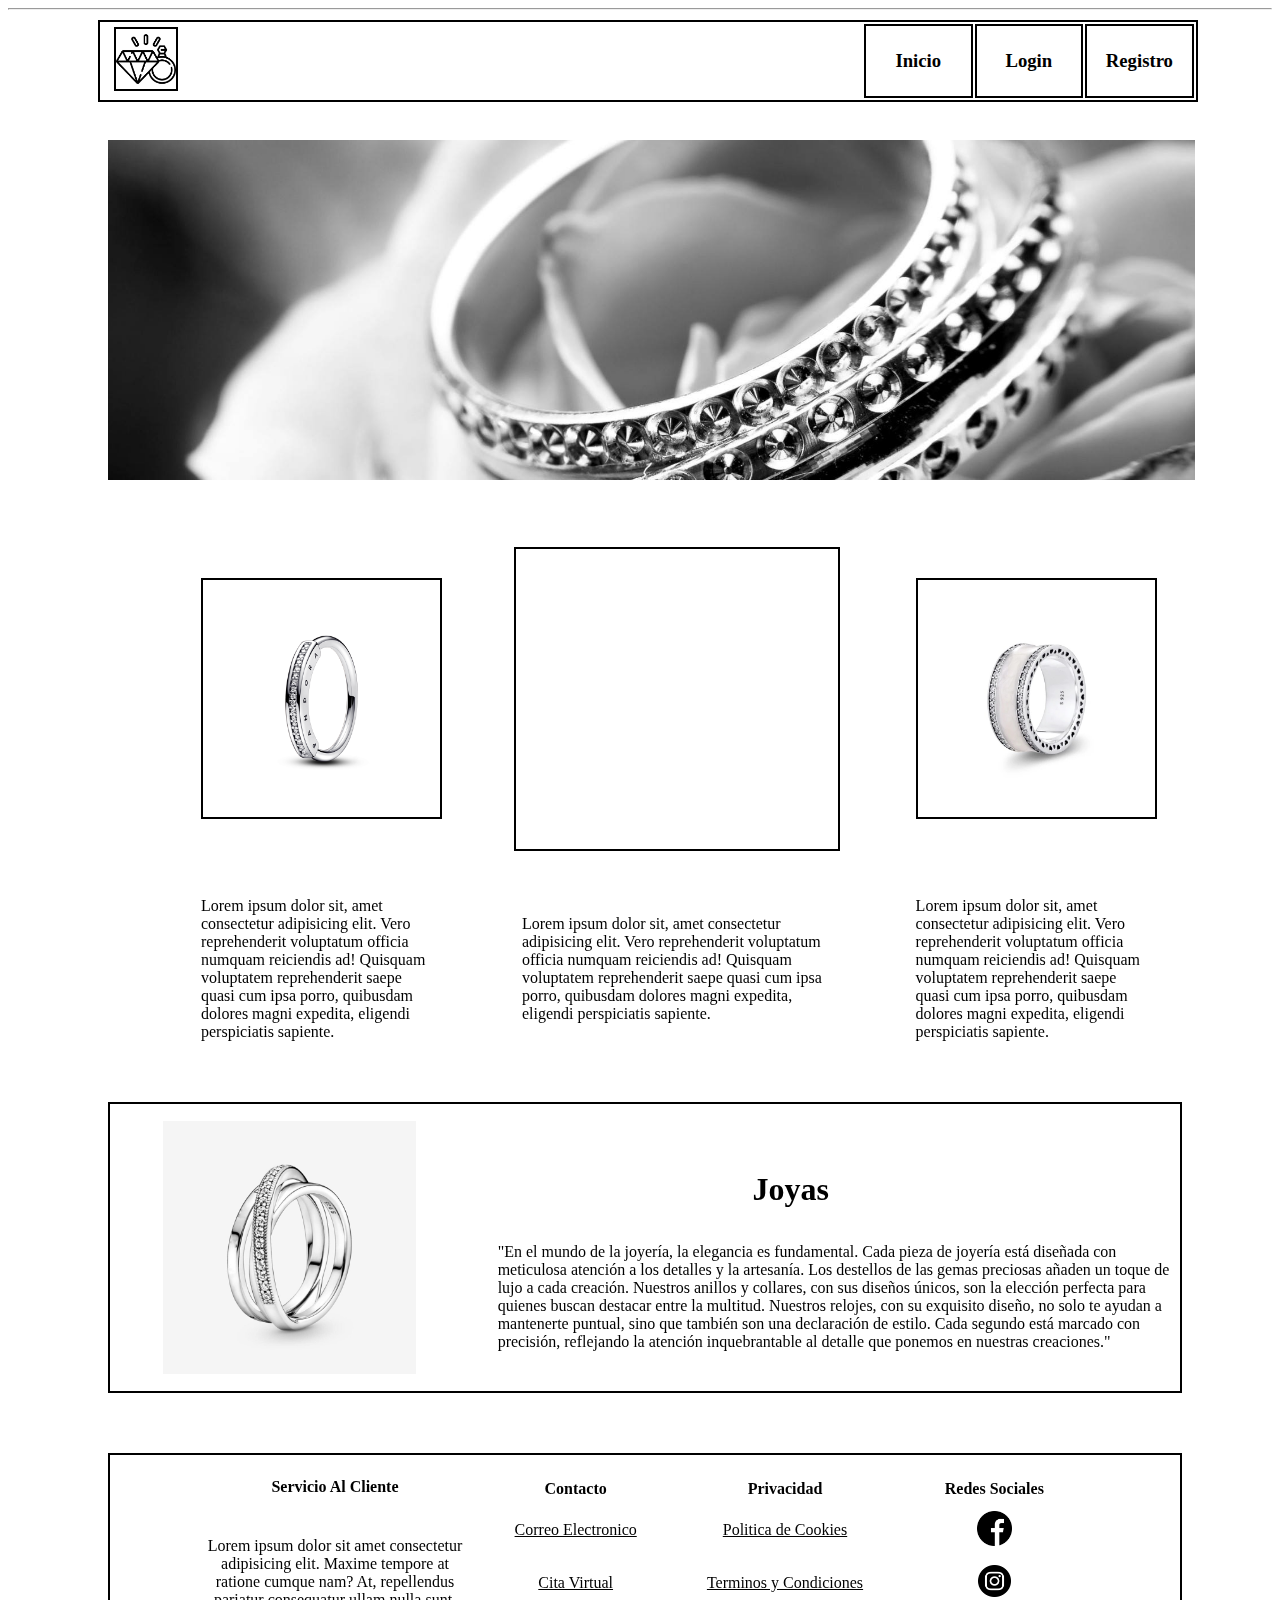
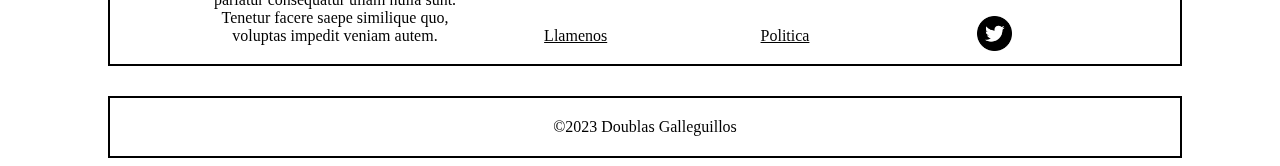
==== index.html @ 45936a79 "Tarea 3" ====
<!DOCTYPE html>
<html lang="en">
<head>
    <meta charset="UTF-8">
    <meta name="viewport" content="width=device-width, initial-scale=1.0">
    <title>Joyeria</title>
</head>
<body>
    <hr>
    <header>
        <table style="border: 2px solid black; margin: 10px 90px; width: 87%;">
            <tr style="border: 2px solid black;">
                <th><img src="img/icono-1.png" alt="Icono" style="width: 60px; margin: 2px 90% 2px 10px; border:  2px solid black;" ></th>
                <th style="border: 2px solid black; width: 10%; margin: 30px 0px;"><a href="index.html" style="text-decoration: none; color: black;"><h3>Inicio</h3></a></th>
                <th style="border: 2px solid black; width: 10%; padding: 0;"><a href="login.html" style="text-decoration: none; color: black;"><h3>Login</h3></a></th>
                <th style="border: 2px solid black; width: 10%; padding: 0;"><a href="registro.html" style="text-decoration: none; color: black;"><h3>Registro</h3></a></th>
            </tr>   
        </table>
        <br>
        <img src="img/banner.jpeg" alt="" style="width: 86%; margin: 10px 100px;">
    </header>
    <main>
        <section style="width: 90%; margin: 50px 90px auto 100px;">
            <table style="margin: 20px 90px;">
                <tr>
                    <th><img src="img/anillo-3.jpg" alt="Anillo-1" style="width: 100%; border: 2px solid black;"></th>
                    <th><iframe style="border: 2px solid black;" width="322" height="300" src="https://www.youtube.com/embed/VTBK41OnIdw?si=SrupgmMgN002SitO" title="YouTube video player" frameborder="0" allow="accelerometer; autoplay; clipboard-write; encrypted-media; gyroscope; picture-in-picture; web-share" allowfullscreen></iframe></th>
                    <th><img src="img/anillo-2.jpg" alt="" style="width: 100%; border: 2px solid black;"></th>
                </tr>
                <tr>
                    <td><p>Lorem ipsum dolor sit, amet consectetur adipisicing elit. Vero reprehenderit voluptatum officia numquam reiciendis ad! Quisquam voluptatem reprehenderit saepe quasi cum ipsa porro, quibusdam dolores magni expedita, eligendi perspiciatis sapiente.</p></td>
                    <td><p style="padding: 40px 80px 40px 80px;">Lorem ipsum dolor sit, amet consectetur adipisicing elit. Vero reprehenderit voluptatum officia numquam reiciendis ad! Quisquam voluptatem reprehenderit saepe quasi cum ipsa porro, quibusdam dolores magni expedita, eligendi perspiciatis sapiente.</p></td>
                    <td><p>Lorem ipsum dolor sit, amet consectetur adipisicing elit. Vero reprehenderit voluptatum officia numquam reiciendis ad! Quisquam voluptatem reprehenderit saepe quasi cum ipsa porro, quibusdam dolores magni expedita, eligendi perspiciatis sapiente.</p></td>
                </tr>
            </table>
        </section>
        <section>
            <table style="border: 2px solid black; margin: 20px 90px 0px 100px;">
                <tr>
                    <th></th>
                    <th></th>
                </tr>
                <tr>
                    <td style="width: 20%;"><img src="img/anillo-1.jpg" alt="Imagen" style="width: 120%; margin: 10px 20px 10px 50px;"></td>
                    <td style="width: 80%;">
                        <h1 style="margin: 40px 50% 35px 50%;">Joyas</h1>
                        <p style="margin-left: 20%;">"En el mundo de la joyería, la elegancia es fundamental. Cada pieza de joyería está diseñada con meticulosa atención a los detalles y la artesanía. Los destellos de las gemas preciosas añaden un toque de lujo a cada creación. Nuestros anillos y collares, con sus diseños únicos, son la elección perfecta para quienes buscan destacar entre la multitud.

                            Nuestros relojes, con su exquisito diseño, no solo te ayudan a mantenerte puntual, sino que también son una declaración de estilo. Cada segundo está marcado con precisión, reflejando la atención inquebrantable al detalle que ponemos en nuestras creaciones."</p>
                    </td>
                </tr>
            </table>
        </section>
    </main>
    <footer>
        <section style="display: flex; border: 2px solid black; margin: 60px 90px 0px 100px;">
            <table style="margin: 20px 0px 0px 90px; width: 30%;">
                <tr>
                    <th><h4 style="margin-top: 0px;">Servicio Al Cliente</h4></th>
                </tr>
                <tr>
                    <td style="text-align: center;">    
                        <p>Lorem ipsum dolor sit amet consectetur adipisicing elit. Maxime tempore at ratione cumque nam? At, repellendus pariatur consequatur ullam nulla sunt. Tenetur facere saepe similique quo, voluptas impedit veniam autem.</p>
                    </td>
                </tr>
            </table>
            <table style="margin: 20px 80px 0px 0px; width: 70%;">
                <tr>
                    <th style="width: 20%;">Contacto</th>
                    <th style="width: 20%;">Privacidad</th>
                    <th style="width: 20%;">Redes Sociales</th>
                </tr>
                <tr>
                    <td style="text-align: center;"><a href="#" style="color: black;">Correo Electronico</a></td>
                    <td style="text-align: center;"><a href="#" style="color: black;">Politica de Cookies</a></td>
                    <td style="text-align: center;"><a href="#" style="color: black;"><img src="img/facebook.png" alt="Twitter" style="width: 17%;"></a></td>
                </tr>
                <tr>
                    <td style="text-align: center;"><a href="#" style="color: black;">Cita Virtual</a></td>
                    <td style="text-align: center;"><a href="#" style="color: black;">Terminos y Condiciones</a></td>
                    <td style="text-align: center;"><a href="#" style="color: black;"><img src="img/instagram.png" alt="Twitter" style="width: 16%;"></a></td>
                </tr>
                <tr>
                    <td style="text-align: center;"><a href="#" style="color: black;">Llamenos</a></td>
                    <td style="text-align: center;"><a href="#" style="color: black;">Politica </a></td>
                    <td style="text-align: center;"><a href="#" style="color: black;"><img src="img/gorjeo.png" alt="Twitter" style="width: 17%;"></a></td>
                </tr>
            </table>
        </section>
        <section style="margin-top: 30px;">
            <p style="border: 2px solid  black; padding: 20px;
                    margin: 20px 90px 0px 100px;
                    text-align: center;">&copy;2023 Doublas Galleguillos</p>
        </section>
    </footer>
</body>
</html>
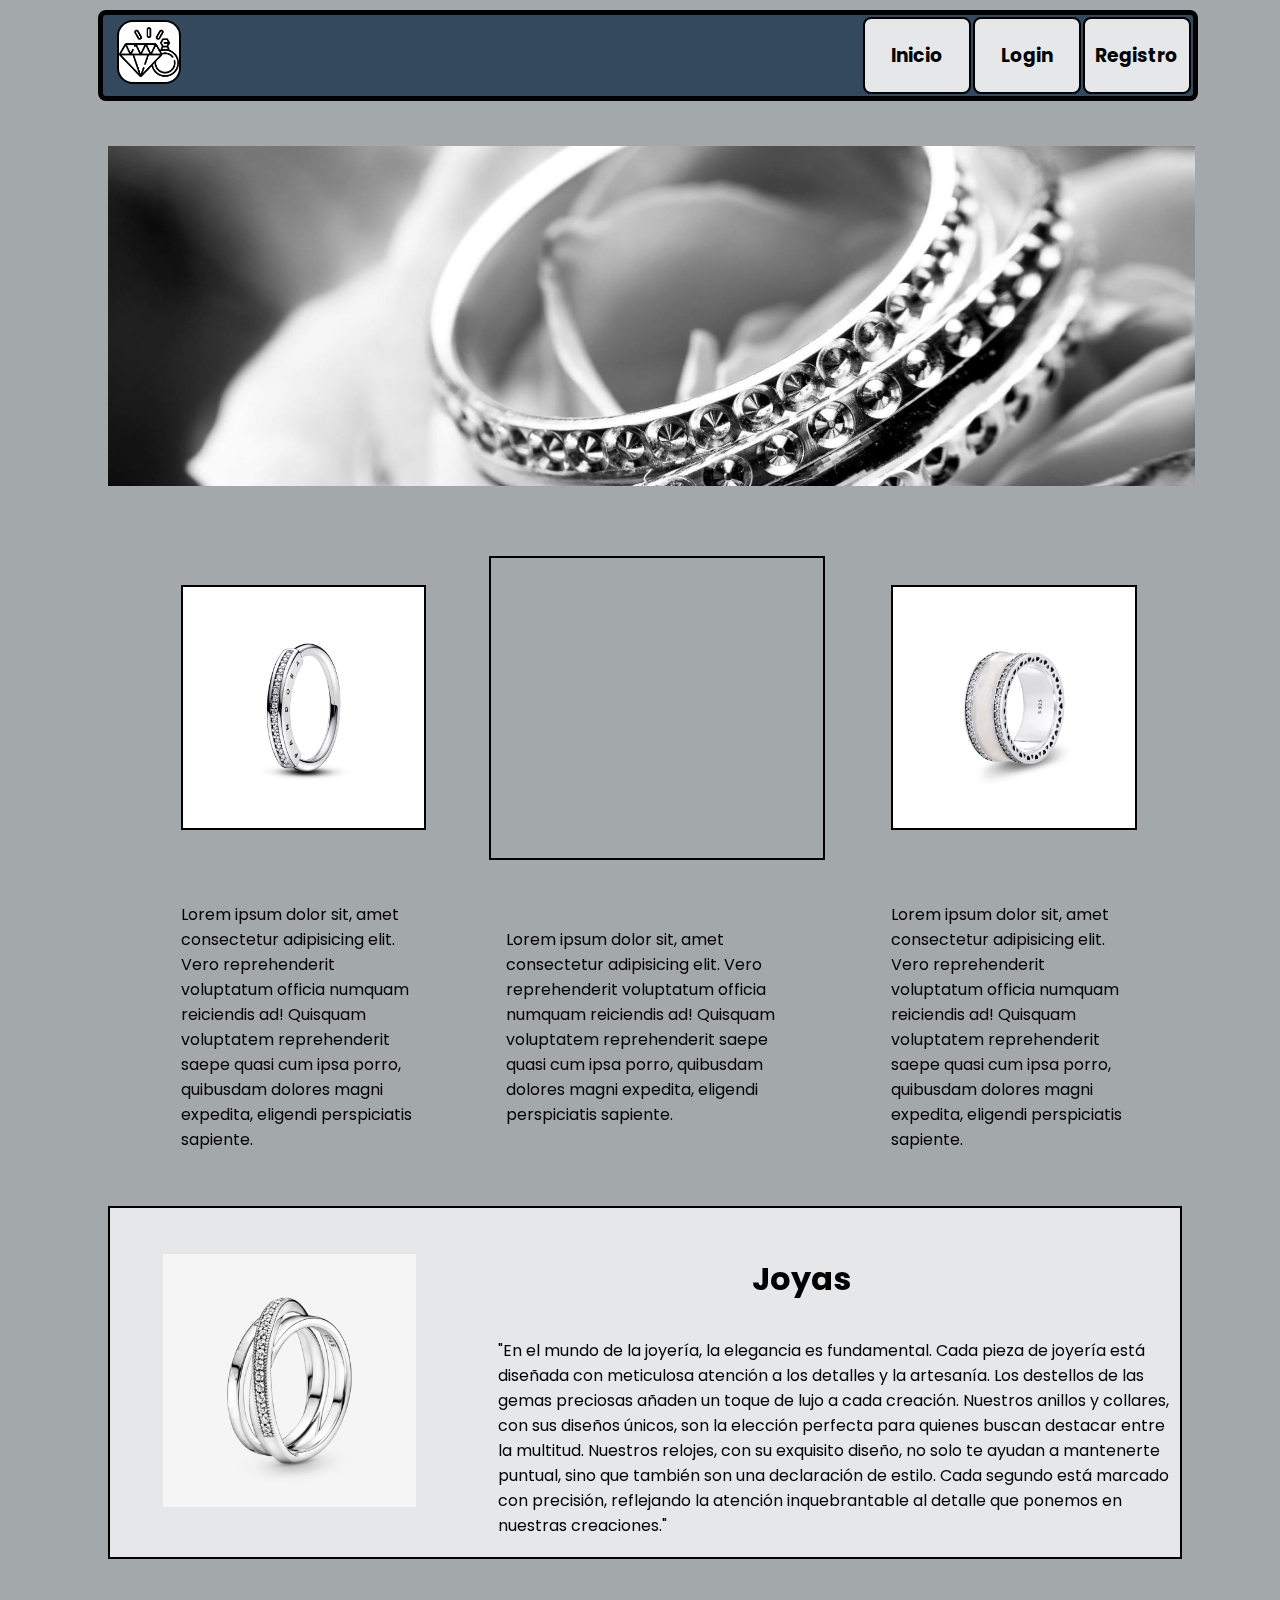
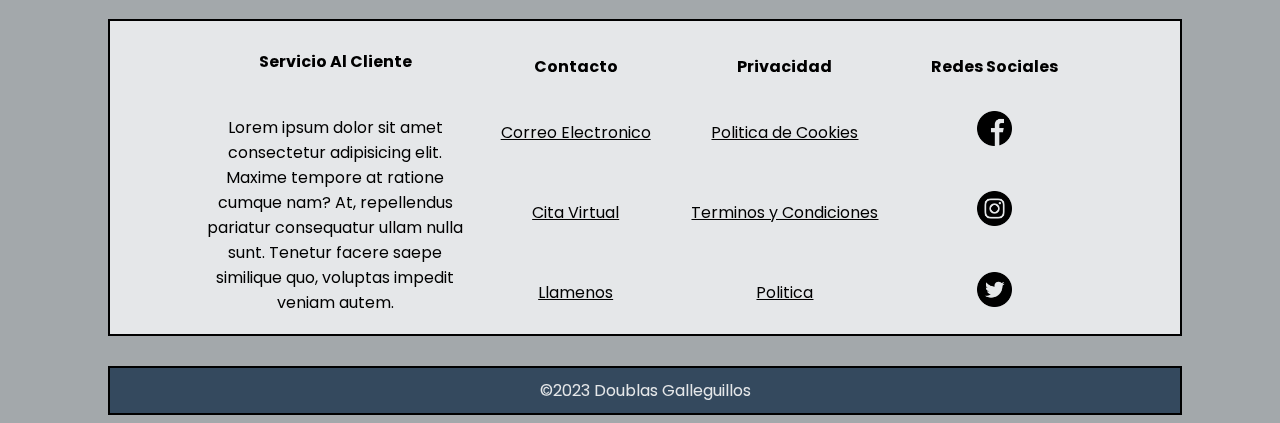
==== commit de88fb24: "Index feo, Nosotros con css" ====
--- a/index.html
+++ b/index.html
@@ -4,93 +4,92 @@
     <meta charset="UTF-8">
     <meta name="viewport" content="width=device-width, initial-scale=1.0">
     <title>Joyeria</title>
+    <link rel="stylesheet" href="index.css">
 </head>
 <body>
-    <hr>
     <header>
-        <table style="border: 2px solid black; margin: 10px 90px; width: 87%;">
-            <tr style="border: 2px solid black;">
-                <th><img src="img/icono-1.png" alt="Icono" style="width: 60px; margin: 2px 90% 2px 10px; border:  2px solid black;" ></th>
-                <th style="border: 2px solid black; width: 10%; margin: 30px 0px;"><a href="index.html" style="text-decoration: none; color: black;"><h3>Inicio</h3></a></th>
-                <th style="border: 2px solid black; width: 10%; padding: 0;"><a href="login.html" style="text-decoration: none; color: black;"><h3>Login</h3></a></th>
-                <th style="border: 2px solid black; width: 10%; padding: 0;"><a href="registro.html" style="text-decoration: none; color: black;"><h3>Registro</h3></a></th>
+        <table class="tabla-nav">
+            <tr>
+                <th><img id="icono-navbar" src="img/icono-1.png" alt="Icono"></th>
+                <th class="opcion-navbar"><a href="index.html"><h3>Inicio</h3></a></th>
+                <th class="opcion-navbar"><a href="login.html"><h3>Login</h3></a></th>
+                <th class="opcion-navbar"><a href="registro.html"><h3>Registro</h3></a></th>
             </tr>   
         </table>
         <br>
-        <img src="img/banner.jpeg" alt="" style="width: 86%; margin: 10px 100px;">
+        <img id="banner" src="img/banner.jpeg" alt="banner">
     </header>
+
     <main>
-        <section style="width: 90%; margin: 50px 90px auto 100px;">
-            <table style="margin: 20px 90px;">
+        <section class="tarjetas">
+            <table>
                 <tr>
-                    <th><img src="img/anillo-3.jpg" alt="Anillo-1" style="width: 100%; border: 2px solid black;"></th>
-                    <th><iframe style="border: 2px solid black;" width="322" height="300" src="https://www.youtube.com/embed/VTBK41OnIdw?si=SrupgmMgN002SitO" title="YouTube video player" frameborder="0" allow="accelerometer; autoplay; clipboard-write; encrypted-media; gyroscope; picture-in-picture; web-share" allowfullscreen></iframe></th>
-                    <th><img src="img/anillo-2.jpg" alt="" style="width: 100%; border: 2px solid black;"></th>
+                    <th><img class="tarjetas-img" src="img/anillo-3.jpg" alt="anillo-1"></th>
+                    <th><iframe id="youtube" src="https://www.youtube.com/embed/VTBK41OnIdw?si=SrupgmMgN002SitO" title="YouTube video player" frameborder="0" allow="accelerometer; autoplay; clipboard-write; encrypted-media; gyroscope; picture-in-picture; web-share" allowfullscreen></iframe></th>
+                    <th><img class="tarjetas-img" src="img/anillo-2.jpg" alt="anillo-2"></th>
                 </tr>
                 <tr>
                     <td><p>Lorem ipsum dolor sit, amet consectetur adipisicing elit. Vero reprehenderit voluptatum officia numquam reiciendis ad! Quisquam voluptatem reprehenderit saepe quasi cum ipsa porro, quibusdam dolores magni expedita, eligendi perspiciatis sapiente.</p></td>
-                    <td><p style="padding: 40px 80px 40px 80px;">Lorem ipsum dolor sit, amet consectetur adipisicing elit. Vero reprehenderit voluptatum officia numquam reiciendis ad! Quisquam voluptatem reprehenderit saepe quasi cum ipsa porro, quibusdam dolores magni expedita, eligendi perspiciatis sapiente.</p></td>
+                    <td><p class="tarjetas-text">Lorem ipsum dolor sit, amet consectetur adipisicing elit. Vero reprehenderit voluptatum officia numquam reiciendis ad! Quisquam voluptatem reprehenderit saepe quasi cum ipsa porro, quibusdam dolores magni expedita, eligendi perspiciatis sapiente.</p></td>
                     <td><p>Lorem ipsum dolor sit, amet consectetur adipisicing elit. Vero reprehenderit voluptatum officia numquam reiciendis ad! Quisquam voluptatem reprehenderit saepe quasi cum ipsa porro, quibusdam dolores magni expedita, eligendi perspiciatis sapiente.</p></td>
                 </tr>
             </table>
         </section>
-        <section>
-            <table style="border: 2px solid black; margin: 20px 90px 0px 100px;">
+        <section class="contenido">
+            <table>
                 <tr>
                     <th></th>
                     <th></th>
                 </tr>
                 <tr>
-                    <td style="width: 20%;"><img src="img/anillo-1.jpg" alt="Imagen" style="width: 120%; margin: 10px 20px 10px 50px;"></td>
-                    <td style="width: 80%;">
-                        <h1 style="margin: 40px 50% 35px 50%;">Joyas</h1>
-                        <p style="margin-left: 20%;">"En el mundo de la joyería, la elegancia es fundamental. Cada pieza de joyería está diseñada con meticulosa atención a los detalles y la artesanía. Los destellos de las gemas preciosas añaden un toque de lujo a cada creación. Nuestros anillos y collares, con sus diseños únicos, son la elección perfecta para quienes buscan destacar entre la multitud.
-
+                    <td class="contenido-img"><img src="img/anillo-1.jpg" alt="Imagen"></td>
+                    <td class="contenido-text">
+                        <h1>Joyas</h1>
+                        <p>"En el mundo de la joyería, la elegancia es fundamental. Cada pieza de joyería está diseñada con meticulosa atención a los detalles y la artesanía. Los destellos de las gemas preciosas añaden un toque de lujo a cada creación. Nuestros anillos y collares, con sus diseños únicos, son la elección perfecta para quienes buscan destacar entre la multitud.
                             Nuestros relojes, con su exquisito diseño, no solo te ayudan a mantenerte puntual, sino que también son una declaración de estilo. Cada segundo está marcado con precisión, reflejando la atención inquebrantable al detalle que ponemos en nuestras creaciones."</p>
                     </td>
                 </tr>
             </table>
         </section>
     </main>
+    
     <footer>
-        <section style="display: flex; border: 2px solid black; margin: 60px 90px 0px 100px;">
-            <table style="margin: 20px 0px 0px 90px; width: 30%;">
+        <section class="footer-contenido">
+            <table class="tabla-servicio-cliente">
                 <tr>
-                    <th><h4 style="margin-top: 0px;">Servicio Al Cliente</h4></th>
+                    <th><h4>Servicio Al Cliente</h4></th>
                 </tr>
                 <tr>
-                    <td style="text-align: center;">    
+                    <td>    
                         <p>Lorem ipsum dolor sit amet consectetur adipisicing elit. Maxime tempore at ratione cumque nam? At, repellendus pariatur consequatur ullam nulla sunt. Tenetur facere saepe similique quo, voluptas impedit veniam autem.</p>
                     </td>
                 </tr>
             </table>
-            <table style="margin: 20px 80px 0px 0px; width: 70%;">
+            <table class="tabla-contacto">
                 <tr>
-                    <th style="width: 20%;">Contacto</th>
-                    <th style="width: 20%;">Privacidad</th>
-                    <th style="width: 20%;">Redes Sociales</th>
+                    <th>Contacto</th>
+                    <th>Privacidad</th>
+                    <th>Redes Sociales</th>
                 </tr>
                 <tr>
-                    <td style="text-align: center;"><a href="#" style="color: black;">Correo Electronico</a></td>
-                    <td style="text-align: center;"><a href="#" style="color: black;">Politica de Cookies</a></td>
-                    <td style="text-align: center;"><a href="#" style="color: black;"><img src="img/facebook.png" alt="Twitter" style="width: 17%;"></a></td>
+                    <td><a href="#">Correo Electronico</a></td>
+                    <td><a href="#">Politica de Cookies</a></td>
+                    <td><a href="#"><img src="img/facebook.png" alt="Twitter"></a></td>
                 </tr>
                 <tr>
-                    <td style="text-align: center;"><a href="#" style="color: black;">Cita Virtual</a></td>
-                    <td style="text-align: center;"><a href="#" style="color: black;">Terminos y Condiciones</a></td>
-                    <td style="text-align: center;"><a href="#" style="color: black;"><img src="img/instagram.png" alt="Twitter" style="width: 16%;"></a></td>
+                    <td><a href="#">Cita Virtual</a></td>
+                    <td><a href="#">Terminos y Condiciones</a></td>
+                    <td><a href="#"><img src="img/instagram.png" alt="Twitter"></a></td>
                 </tr>
                 <tr>
-                    <td style="text-align: center;"><a href="#" style="color: black;">Llamenos</a></td>
-                    <td style="text-align: center;"><a href="#" style="color: black;">Politica </a></td>
-                    <td style="text-align: center;"><a href="#" style="color: black;"><img src="img/gorjeo.png" alt="Twitter" style="width: 17%;"></a></td>
+                    <td><a href="#">Llamenos</a></td>
+                    <td><a href="#">Politica </a></td>
+                    <td><a href="#"><img src="img/gorjeo.png" alt="Twitter"></a></td>
                 </tr>
             </table>
         </section>
-        <section style="margin-top: 30px;">
-            <p style="border: 2px solid  black; padding: 20px;
-                    margin: 20px 90px 0px 100px;
-                    text-align: center;">&copy;2023 Doublas Galleguillos</p>
+        <section class="footer-copyright">
+            <p>&copy;2023 Doublas Galleguillos</p>
         </section>
     </footer>
 </body>
--- a/index.css
+++ b/index.css
@@ -0,0 +1,171 @@
+@import url('https://fonts.googleapis.com/css2?family=Poppins:wght@300;400;500;600;700&display=swap');
+
+:root{
+    --primary-color: #34495E;
+    --background-color: #a3a8ab; 
+    --light-color: #E5E7E9;
+    
+    
+}
+
+body{
+    font-family: 'Poppins',sans-serif;
+    background-color: var(--background-color);
+}
+
+
+
+
+
+/*HEADER -  NAVBAR*/
+
+.tabla-nav{
+    border: 5px solid black; 
+    margin: 10px 90px; 
+    width: 87%;
+    border-radius: .5rem;
+    background-color: var(--primary-color);
+}
+
+#icono-navbar{
+    width: 60px; 
+    margin: 2px 90% 2px 10px; 
+    border:  2px solid black;
+    border-radius: 1rem;
+}
+
+.opcion-navbar{
+    width: 10%;
+    border: 2px solid black;
+    border-radius: .5rem;
+    margin: 0;
+    background-color: var(--light-color);
+}
+
+.opcion-navbar a{   
+    text-decoration: none;
+    color: black;
+}
+
+/*BANNER*/
+
+#banner{
+    width: 86%; 
+    margin: 10px 100px;
+}
+
+/*****MAIN*****/
+/*****MAIN*****/
+
+/*TARJETAS*/
+
+.tarjetas{
+    width: 90%; 
+    margin: 50px 90px auto 80px;
+}
+
+.tarjetas table{
+    margin: 20px 90px;
+}
+
+.tarjetas-img{
+    width: 100%; 
+    border: 2px solid black;
+    background-color: white;
+
+}
+
+#youtube{
+    border: 2px solid black;
+    width: 332px;
+    height: 300px;
+}
+
+.tarjetas-text{
+    padding: 40px 80px 40px 80px;
+}
+
+
+.contenido table{
+    border: 2px solid black; 
+    margin: 20px 90px 0px 100px;
+    background-color: var(--light-color);
+}
+
+.contenido-img{
+    width: 20%;
+}
+
+.contenido-img img{
+    width: 120%; 
+    margin: 10px 20px 10px 50px;
+}
+
+.contenido-text{
+    width: 80%;
+}
+.contenido-text h1{
+    margin: 40px 50% 35px 50%;
+}
+
+.contenido-text p{
+    margin-left: 20%;
+}
+
+/******FOOTER*****/
+
+.footer-contenido{
+    display: flex; 
+    border: 2px solid black; 
+    margin: 60px 90px 0px 100px;
+    background-color: var(--light-color);
+    
+}
+
+.tabla-servicio-cliente{
+    margin: 20px 0px 0px 90px; 
+    width: 30%;
+}
+
+.tabla-servicio-cliente h4{
+    margin-top: 5px;
+}
+
+.tabla-servicio-cliente td{
+    text-align: center;
+}
+
+.tabla-contacto{
+    margin: 20px 80px 0px 0px; 
+    width: 70%;
+}
+
+.tabla-contacto th{
+    width: 20%;
+}
+
+.tabla-contacto td{
+    text-align: center;
+}
+
+.tabla-contacto a{
+    color: black;
+}
+
+.tabla-contacto img{
+    width: 17%;
+}
+ /*COPYRIGHT*/
+ 
+ .footer-copyright{
+    margin-top: 30px;
+ }
+
+ .footer-copyright p{
+    border: 2px solid  black; 
+    color: var(--light-color);
+    padding: 10px;
+    margin: 20px 90px 0px 100px;
+    text-align: center;
+    background-color: var(--primary-color);
+ }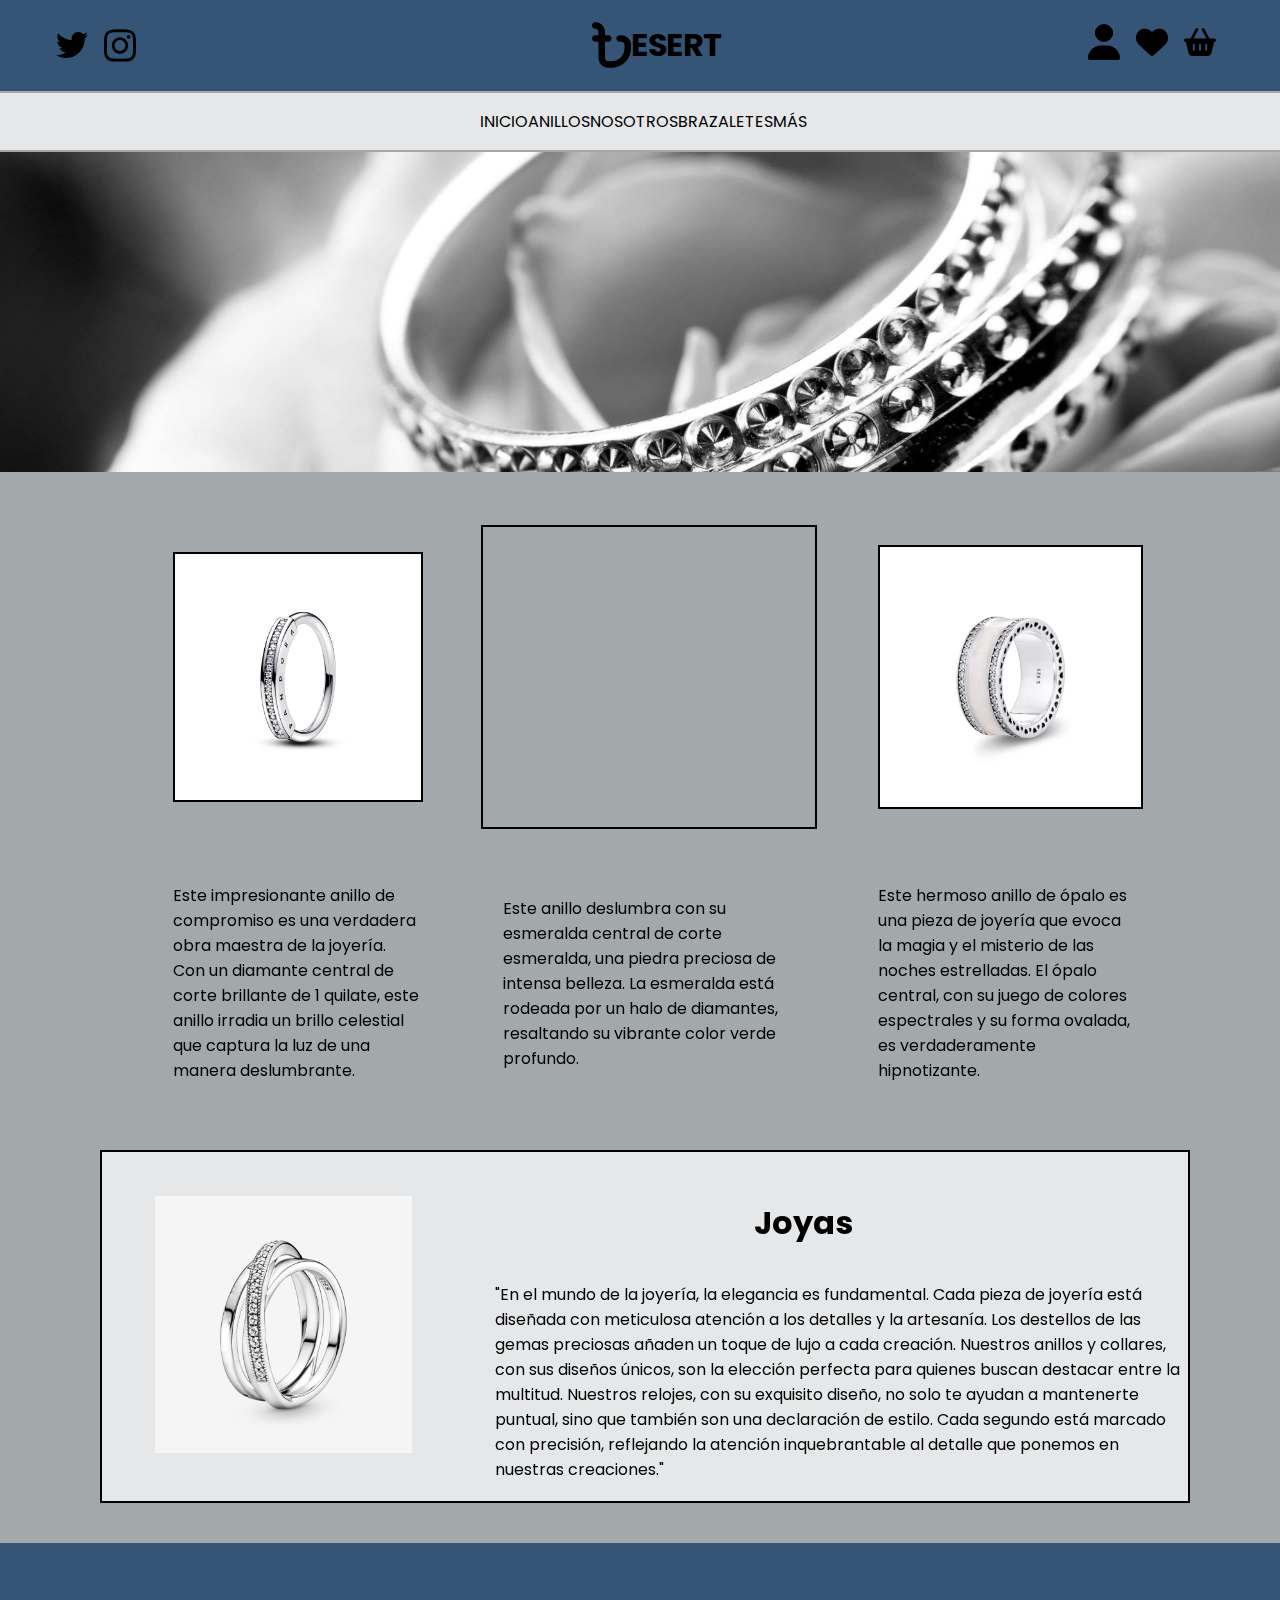
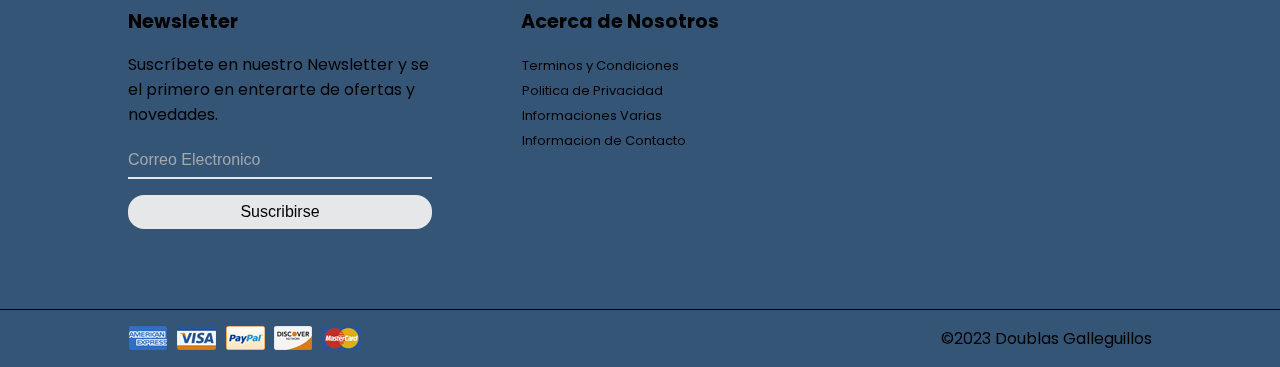
==== commit d5ef3dd7: "Tarea 1 CSS" ====
--- a/index.html
+++ b/index.html
@@ -8,16 +8,37 @@
 </head>
 <body>
     <header>
-        <table class="tabla-nav">
-            <tr>
-                <th><img id="icono-navbar" src="img/icono-1.png" alt="Icono"></th>
-                <th class="opcion-navbar"><a href="index.html"><h3>Inicio</h3></a></th>
-                <th class="opcion-navbar"><a href="login.html"><h3>Login</h3></a></th>
-                <th class="opcion-navbar"><a href="registro.html"><h3>Registro</h3></a></th>
-            </tr>   
-        </table>
-        <br>
-        <img id="banner" src="img/banner.jpeg" alt="banner">
+        <div class="container-header">
+            <div class="soporte-cliente">
+                <img src="img/twitter.svg" alt="">
+                <img src="img/instagram.svg" alt="">
+            </div>
+            <div class="container-logo">
+                <img src="img/bangladeshi-taka-sign-solid.svg" alt="">
+                <h1><a href="#">esert</a></h1>
+            </div>
+            <div class="container-user">
+                <a href="login.html"><img src="img/user-solid.svg" alt=""></a>
+                <a href=""><img src="img/heart-solid.svg" alt=""></a>
+                <a href=""><img src="img/basket-shopping-solid.svg" alt=""></a>
+            </div>
+        </div>
+        
+        <div class="container-navbar">
+            <nav>
+                <ul class="menu-navbar">
+                    <li><a href="index.html">Inicio</a></li>
+                    <li><a href="">Anillos</a></li>
+                    <li><a href="nosotros.html">Nosotros</a></li>
+                    <li><a href="">Brazaletes</a></li>
+                    <li><a href="">Más</a></li>
+                </ul>
+            </nav>
+        </div>
+
+        <div class="container-banner">
+            
+        </div>
     </header>
 
     <main>
@@ -29,9 +50,9 @@
                     <th><img class="tarjetas-img" src="img/anillo-2.jpg" alt="anillo-2"></th>
                 </tr>
                 <tr>
-                    <td><p>Lorem ipsum dolor sit, amet consectetur adipisicing elit. Vero reprehenderit voluptatum officia numquam reiciendis ad! Quisquam voluptatem reprehenderit saepe quasi cum ipsa porro, quibusdam dolores magni expedita, eligendi perspiciatis sapiente.</p></td>
-                    <td><p class="tarjetas-text">Lorem ipsum dolor sit, amet consectetur adipisicing elit. Vero reprehenderit voluptatum officia numquam reiciendis ad! Quisquam voluptatem reprehenderit saepe quasi cum ipsa porro, quibusdam dolores magni expedita, eligendi perspiciatis sapiente.</p></td>
-                    <td><p>Lorem ipsum dolor sit, amet consectetur adipisicing elit. Vero reprehenderit voluptatum officia numquam reiciendis ad! Quisquam voluptatem reprehenderit saepe quasi cum ipsa porro, quibusdam dolores magni expedita, eligendi perspiciatis sapiente.</p></td>
+                    <td><p>Este impresionante anillo de compromiso es una verdadera obra maestra de la joyería. Con un diamante central de corte brillante de 1 quilate, este anillo irradia un brillo celestial que captura la luz de una manera deslumbrante. </p></td>
+                    <td><p class="tarjetas-text">Este anillo deslumbra con su esmeralda central de corte esmeralda, una piedra preciosa de intensa belleza. La esmeralda está rodeada por un halo de diamantes, resaltando su vibrante color verde profundo.</p></td>
+                    <td><p>Este hermoso anillo de ópalo es una pieza de joyería que evoca la magia y el misterio de las noches estrelladas. El ópalo central, con su juego de colores espectrales y su forma ovalada, es verdaderamente hipnotizante.</p></td>
                 </tr>
             </table>
         </section>
@@ -54,43 +75,31 @@
     </main>
     
     <footer>
-        <section class="footer-contenido">
-            <table class="tabla-servicio-cliente">
-                <tr>
-                    <th><h4>Servicio Al Cliente</h4></th>
-                </tr>
-                <tr>
-                    <td>    
-                        <p>Lorem ipsum dolor sit amet consectetur adipisicing elit. Maxime tempore at ratione cumque nam? At, repellendus pariatur consequatur ullam nulla sunt. Tenetur facere saepe similique quo, voluptas impedit veniam autem.</p>
-                    </td>
-                </tr>
-            </table>
-            <table class="tabla-contacto">
-                <tr>
-                    <th>Contacto</th>
-                    <th>Privacidad</th>
-                    <th>Redes Sociales</th>
-                </tr>
-                <tr>
-                    <td><a href="#">Correo Electronico</a></td>
-                    <td><a href="#">Politica de Cookies</a></td>
-                    <td><a href="#"><img src="img/facebook.png" alt="Twitter"></a></td>
-                </tr>
-                <tr>
-                    <td><a href="#">Cita Virtual</a></td>
-                    <td><a href="#">Terminos y Condiciones</a></td>
-                    <td><a href="#"><img src="img/instagram.png" alt="Twitter"></a></td>
-                </tr>
-                <tr>
-                    <td><a href="#">Llamenos</a></td>
-                    <td><a href="#">Politica </a></td>
-                    <td><a href="#"><img src="img/gorjeo.png" alt="Twitter"></a></td>
-                </tr>
-            </table>
-        </section>
-        <section class="footer-copyright">
+        <div class="container-footer">
+            <div class="newsletter">
+                <h4>Newsletter</h4>
+                <p>Suscríbete en nuestro Newsletter y se el primero en enterarte de ofertas y novedades.</p>
+                <input type="email" placeholder="Correo Electronico">
+                <button>Suscribirse</button>
+            </div>
+            <div class="acerca">
+                <h4>Acerca de Nosotros</h4>
+                <ul>
+                    <li><a href="">Terminos y Condiciones</a></li>
+                    <li><a href="">Politica de Privacidad</a></li>
+                    <li><a href="">Informaciones Varias</a></li>
+                    <li><a href="">Informacion de Contacto</a></li>
+                </ul>
+            </div>
+            <div class="mapa">
+                <iframe src="https://www.google.com/maps/embed?pb=!1m18!1m12!1m3!1d3036.023629643002!2d-3.6920712739872252!3d40.45261397143391!2m3!1f0!2f0!3f0!3m2!1i1024!2i768!4f13.1!3m3!1m2!1s0xd4228e23705d39f%3A0xa8fff6d26e2b1988!2sEstadio%20Santiago%20Bernab%C3%A9u!5e0!3m2!1ses!2scl!4v1697844284262!5m2!1ses!2scl" width="400" height="300" style="border:0;" allowfullscreen="" loading="lazy" referrerpolicy="no-referrer-when-downgrade"></iframe>
+            </div>
+        </div>
+        <div class="copyright">
+            <img src="img/payment.png" alt="">
             <p>&copy;2023 Doublas Galleguillos</p>
-        </section>
+        </div>
+    
     </footer>
 </body>
 </html>--- a/index.css
+++ b/index.css
@@ -1,7 +1,7 @@
 @import url('https://fonts.googleapis.com/css2?family=Poppins:wght@300;400;500;600;700&display=swap');
 
 :root{
-    --primary-color: #34495E;
+    --primary-color: #345576;
     --background-color: #a3a8ab; 
     --light-color: #E5E7E9;
     
@@ -11,50 +11,102 @@
 body{
     font-family: 'Poppins',sans-serif;
     background-color: var(--background-color);
-}
-
-
-
-
-
-/*HEADER -  NAVBAR*/
-
-.tabla-nav{
-    border: 5px solid black; 
-    margin: 10px 90px; 
-    width: 87%;
-    border-radius: .5rem;
+    margin: 0;
+    padding: 0;
+    box-sizing: border-box;
+}
+
+
+/*HEADER*/
+
+.container-header{
     background-color: var(--primary-color);
-}
-
-#icono-navbar{
-    width: 60px; 
-    margin: 2px 90% 2px 10px; 
-    border:  2px solid black;
-    border-radius: 1rem;
-}
-
-.opcion-navbar{
+    display: flex;
+    align-items: center;
+    justify-content: space-between;
+    padding: 0 3em;
+    color: var(--light-color);
+    border-bottom: 2px solid var(--background-color);
+}
+
+.soporte-cliente{
+    display: flex;
+    align-items: center;
+    justify-content: space-between;
+}
+
+.soporte-cliente img{
+    width: 2rem;
+    padding: 0 .5rem;
+}
+
+
+.container-logo{
+    display: flex;
+    justify-content: center;
+    align-items: center;
+    margin-left: 5rem;
+}
+
+.container-logo img{
     width: 10%;
-    border: 2px solid black;
-    border-radius: .5rem;
-    margin: 0;
+}
+
+.container-logo h1 a{
+    color: black;
+    text-decoration: none;
+    text-transform: uppercase;
+    letter-spacing: -1px
+}
+
+.container-user{
+    display: flex;
+    justify-content: center;
+    align-items: center;
+}
+
+.container-user img{
+    width: 2rem;    
+    padding-right: 1rem;
+    justify-content: space-between;
+}
+
+/*NAVBAR*/
+
+.container-navbar{
+    display: grid;
     background-color: var(--light-color);
-}
-
-.opcion-navbar a{   
+    border-bottom: 2px solid var(--background-color);
+
+}
+
+.menu-navbar{   
+    display: flex;
+    justify-content: space-between;
+    padding: 0 30rem;
+}
+
+.menu-navbar li{
+    list-style: none;
+}
+
+.menu-navbar li a{
     text-decoration: none;
     color: black;
-}
-
-/*BANNER*/
-
-#banner{
-    width: 86%; 
-    margin: 10px 100px;
-}
-
-/*****MAIN*****/
+    text-transform: uppercase;
+}
+
+/*Baner*/
+
+.container-banner{
+    display: flex;
+    background-image: url(img/banner.jpeg);
+    background-size: cover;
+    background-position: center;
+    height: 20rem;
+}
+
+
 /*****MAIN*****/
 
 /*TARJETAS*/
@@ -88,7 +140,7 @@
 
 .contenido table{
     border: 2px solid black; 
-    margin: 20px 90px 0px 100px;
+    margin: 20px 90px 40px 100px;
     background-color: var(--light-color);
 }
 
@@ -112,60 +164,95 @@
     margin-left: 20%;
 }
 
-/******FOOTER*****/
-
-.footer-contenido{
-    display: flex; 
-    border: 2px solid black; 
-    margin: 60px 90px 0px 100px;
+/*FOOTER*/
+
+.container-footer{
+    background-color: var(--primary-color);
+    display: grid;
+    grid-template-columns: repeat(3,1fr);
+    padding: 4rem 8rem;
+}
+
+.newsletter{
+    display: flex;
+    flex-direction: column;
+}
+
+.newsletter h4{
+    font-size: larger;
+    margin: 0;
+}
+
+.newsletter input{
+    background: none;
+    color: black;
+    border: none;
+    border-bottom: 2px solid var(--light-color);
+    padding: .5rem 0rem .5rem;
+    font-size: medium;
+}
+
+.newsletter input::placeholder{
+    color: var(--background-color);
+}
+
+.newsletter button{
+    margin: 1rem 0;
+    border: none;
+    border-radius: 1rem;
     background-color: var(--light-color);
-    
-}
-
-.tabla-servicio-cliente{
-    margin: 20px 0px 0px 90px; 
-    width: 30%;
-}
-
-.tabla-servicio-cliente h4{
-    margin-top: 5px;
-}
-
-.tabla-servicio-cliente td{
-    text-align: center;
-}
-
-.tabla-contacto{
-    margin: 20px 80px 0px 0px; 
-    width: 70%;
-}
-
-.tabla-contacto th{
-    width: 20%;
-}
-
-.tabla-contacto td{
-    text-align: center;
-}
-
-.tabla-contacto a{
-    color: black;
-}
-
-.tabla-contacto img{
-    width: 17%;
-}
- /*COPYRIGHT*/
- 
- .footer-copyright{
-    margin-top: 30px;
- }
-
- .footer-copyright p{
-    border: 2px solid  black; 
-    color: var(--light-color);
-    padding: 10px;
-    margin: 20px 90px 0px 100px;
-    text-align: center;
+    cursor: pointer;
+    font-weight: 400;
+    font-size: medium;
+    padding: .5rem 4rem;
+}
+
+.acerca{
+    display: flex;
+    flex-direction: column;
+    align-items: center;
+}
+
+.acerca li{
+    list-style: none;
+    padding: 0;
+}
+
+.acerca li a{
+    color: black;
+    text-decoration: none;
+    font-size: small;
+
+}
+
+.acerca h4{
+    font-size: larger;
+    margin: 0;
+    margin-left: 4.5rem;
+}
+
+.mapa{
+    display: flex;
+    flex-direction: column;
+    align-items: center;
+    padding: 0 0 0 10rem;
+}
+
+.mapa iframe{
+    border-radius: 10rem;
+    width: 16rem;
+    height: 12rem;
+    padding-top: 0rem;
+    margin: 0;
+}
+
+/*Copyright*/
+
+.copyright{
+    border-top: 1px solid black;
+    justify-content: space-between;
+    display: flex;
     background-color: var(--primary-color);
- }+    align-items: center;
+    padding: 0rem 8rem;
+}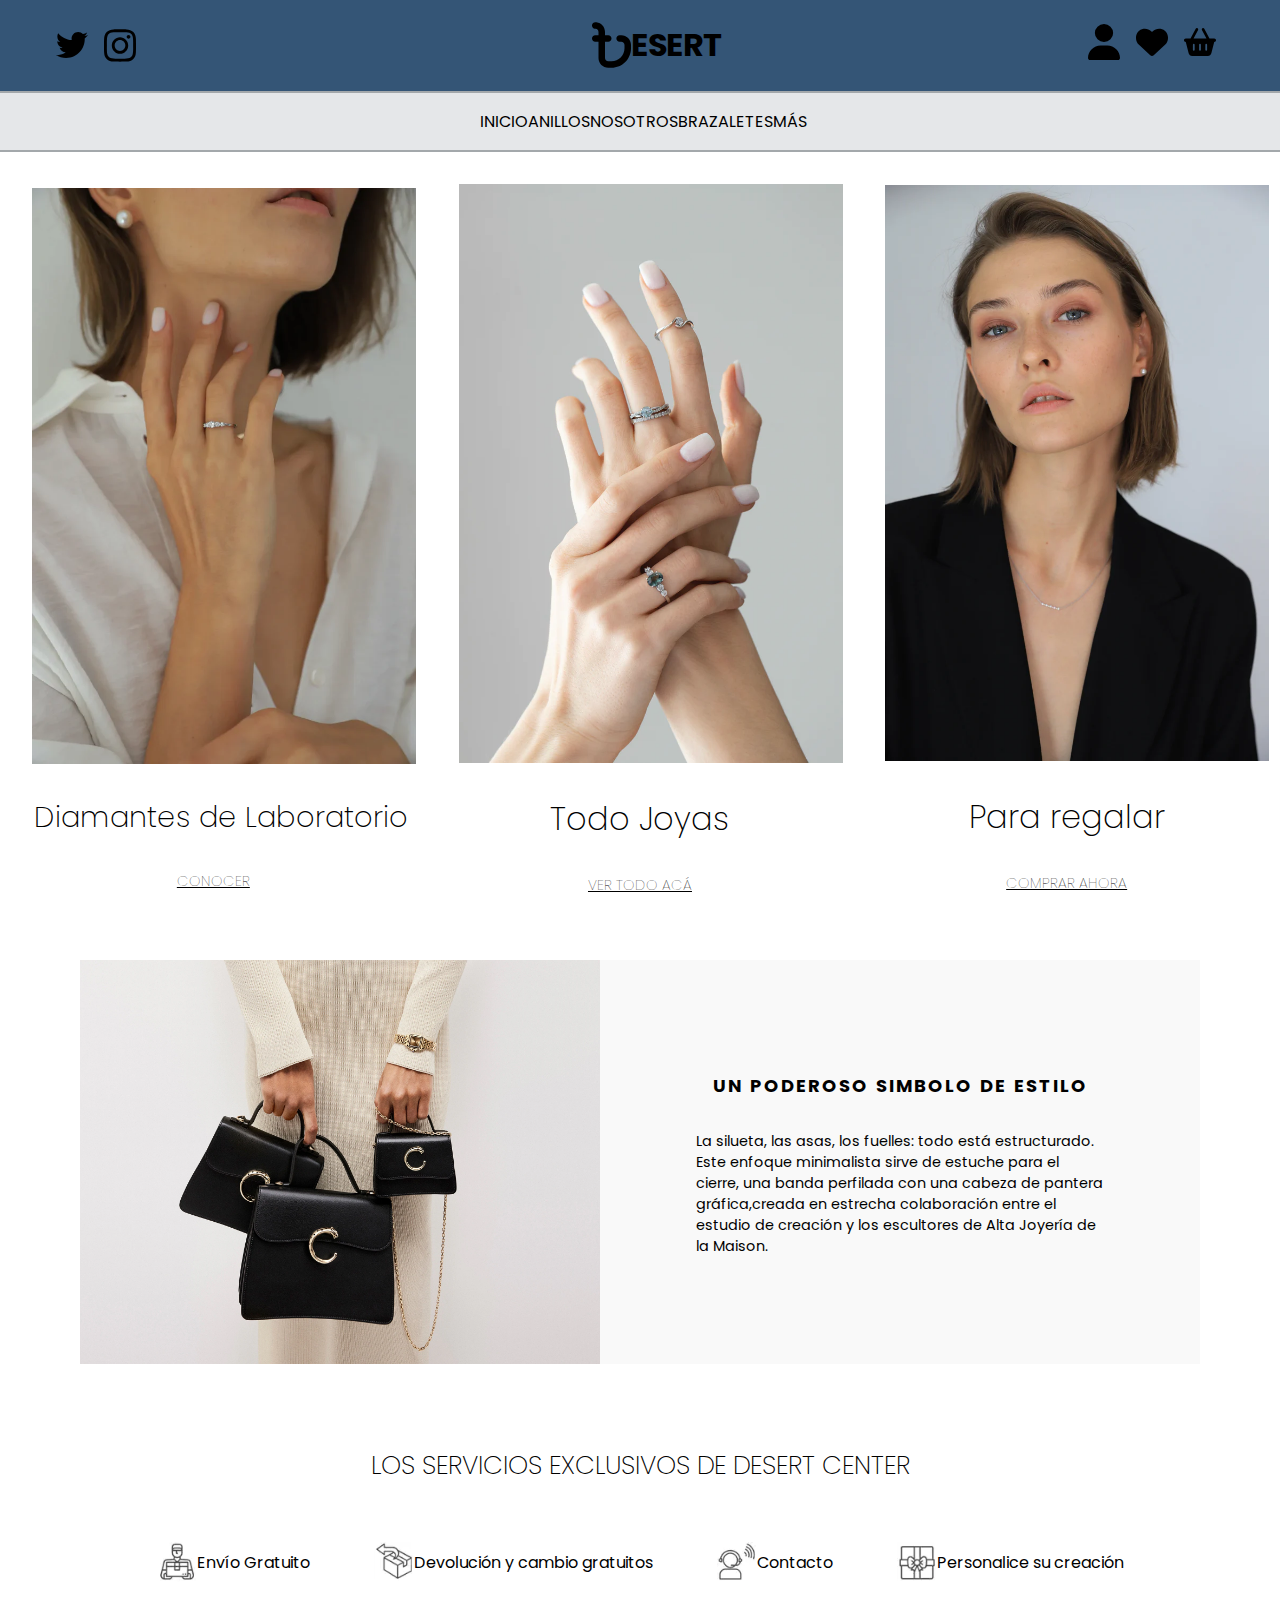
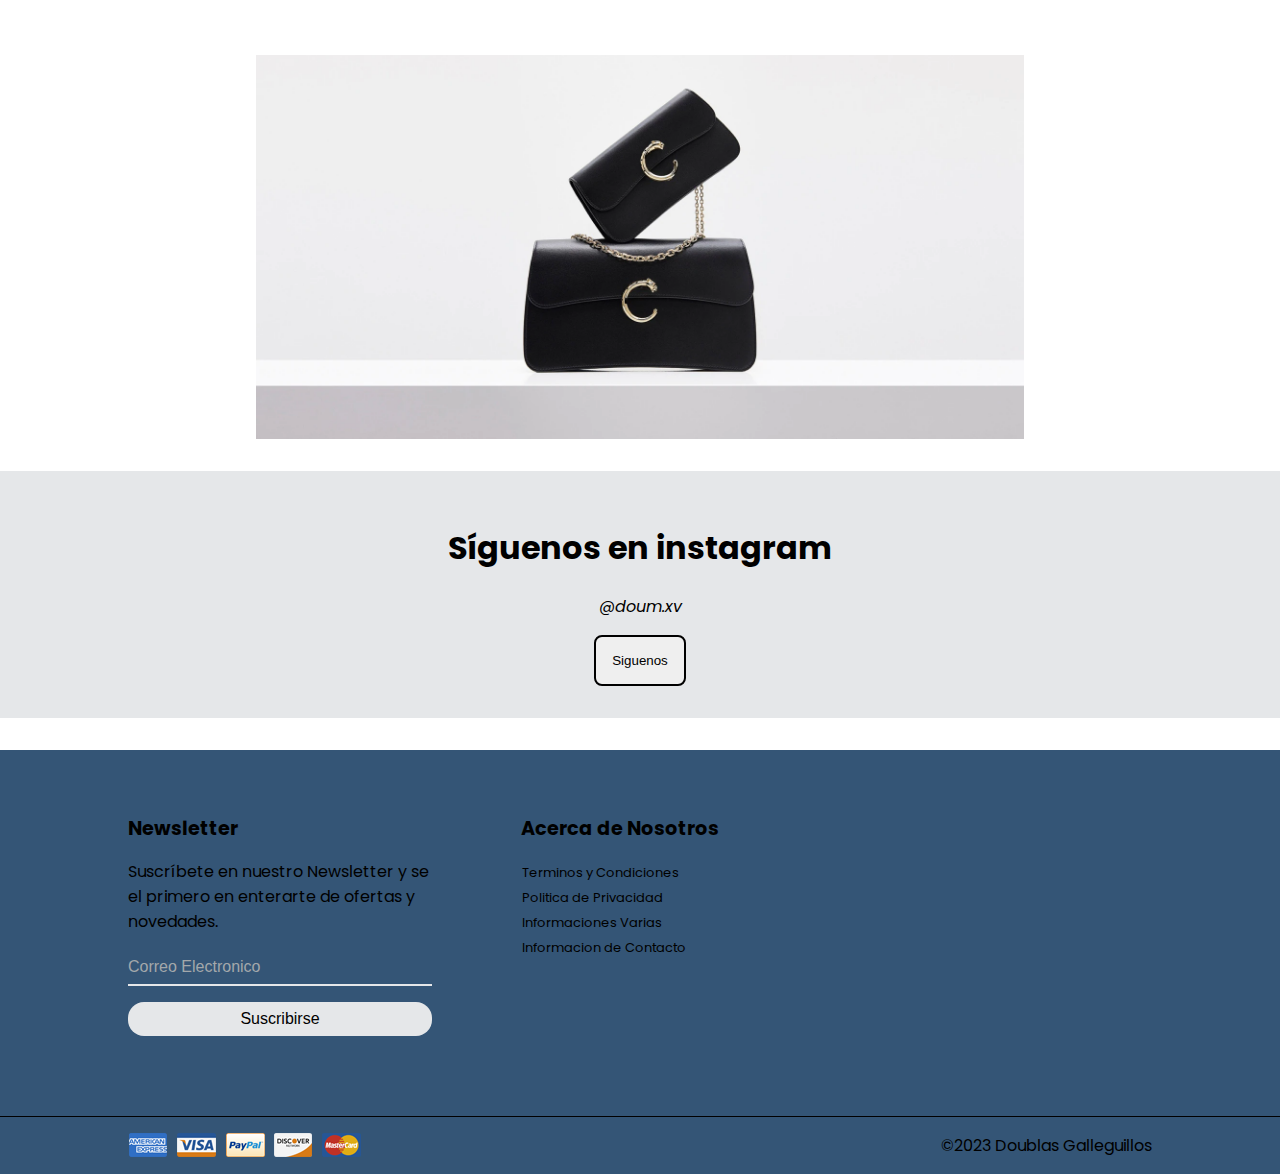
==== commit 979a5fb7: "Tarea 2 y 3 CSS" ====
--- a/index.html
+++ b/index.html
@@ -36,42 +36,79 @@
             </nav>
         </div>
 
-        <div class="container-banner">
-            
-        </div>
     </header>
 
-    <main>
-        <section class="tarjetas">
-            <table>
-                <tr>
-                    <th><img class="tarjetas-img" src="img/anillo-3.jpg" alt="anillo-1"></th>
-                    <th><iframe id="youtube" src="https://www.youtube.com/embed/VTBK41OnIdw?si=SrupgmMgN002SitO" title="YouTube video player" frameborder="0" allow="accelerometer; autoplay; clipboard-write; encrypted-media; gyroscope; picture-in-picture; web-share" allowfullscreen></iframe></th>
-                    <th><img class="tarjetas-img" src="img/anillo-2.jpg" alt="anillo-2"></th>
-                </tr>
-                <tr>
-                    <td><p>Este impresionante anillo de compromiso es una verdadera obra maestra de la joyería. Con un diamante central de corte brillante de 1 quilate, este anillo irradia un brillo celestial que captura la luz de una manera deslumbrante. </p></td>
-                    <td><p class="tarjetas-text">Este anillo deslumbra con su esmeralda central de corte esmeralda, una piedra preciosa de intensa belleza. La esmeralda está rodeada por un halo de diamantes, resaltando su vibrante color verde profundo.</p></td>
-                    <td><p>Este hermoso anillo de ópalo es una pieza de joyería que evoca la magia y el misterio de las noches estrelladas. El ópalo central, con su juego de colores espectrales y su forma ovalada, es verdaderamente hipnotizante.</p></td>
-                </tr>
-            </table>
-        </section>
-        <section class="contenido">
-            <table>
-                <tr>
-                    <th></th>
-                    <th></th>
-                </tr>
-                <tr>
-                    <td class="contenido-img"><img src="img/anillo-1.jpg" alt="Imagen"></td>
-                    <td class="contenido-text">
-                        <h1>Joyas</h1>
-                        <p>"En el mundo de la joyería, la elegancia es fundamental. Cada pieza de joyería está diseñada con meticulosa atención a los detalles y la artesanía. Los destellos de las gemas preciosas añaden un toque de lujo a cada creación. Nuestros anillos y collares, con sus diseños únicos, son la elección perfecta para quienes buscan destacar entre la multitud.
-                            Nuestros relojes, con su exquisito diseño, no solo te ayudan a mantenerte puntual, sino que también son una declaración de estilo. Cada segundo está marcado con precisión, reflejando la atención inquebrantable al detalle que ponemos en nuestras creaciones."</p>
-                    </td>
-                </tr>
-            </table>
-        </section>
+    <main class="main">
+        <div class="container-top">
+            <div class="card-top">
+                <img src="img/RIALTO_800x_19dca05d-515e-4048-89eb-e8d83f322bec.webp" alt="">
+                <p id="diamante">Diamantes de Laboratorio</p>
+                <a href="">Conocer</a>
+            </div>
+            <div class="card-top">
+                <img src="img/Captura_de_Pantalla_2022-07-14_a_la_s_11.59.54.webp" alt="">
+                <p>Todo Joyas</p>
+                <a href="">Ver todo acá</a>
+            </div>
+            <div class="card-top">
+                <img src="img/PERLAS8MM_89dc3f2c-6b54-4410-b5d2-898b9943ce56.webp" alt="">
+                    <p>Para regalar</p>
+                    <a href="">Comprar ahora</a>
+            </div>
+        </div>
+
+        <div class="container-simbolo">
+            <div class="simbolo-img">
+                <img src="img/TEST_EP1_MH_panthere_c_clp_campaign_2023.jpg.scale.1920.high.webp" alt="">
+            </div>
+            <div class="simbolo-text">
+                <h3>Un poderoso simbolo de estilo</h3>
+                <p>La silueta, las asas, los fuelles: todo está estructurado. Este enfoque minimalista sirve de 
+                estuche para el cierre, una banda perfilada con una cabeza de pantera gráfica,creada en estrecha 
+                colaboración entre el estudio de creación y los escultores de Alta Joyería de la Maison.</p>
+            </div>
+        </div>
+
+        <div class="container-servicios">
+            <h1>Los servicios exclusivos de Desert Center</h1>
+            <div class="container-servicios-box">
+                <div class="servicios-box">
+                    <img src="img/1_reassurance_icon.webp" alt="">
+                    <p>Envío Gratuito</p>
+                </div>
+                <div class="servicios-box">
+                    <img src="img/2_reassurance_icon.webp" alt="">
+                    <p>Devolución y cambio gratuitos</p>
+                </div>
+                <div class="servicios-box">
+                    <img src="img/4_reassurance_icon.webp" alt="">
+                    <p>Contacto</p>
+                </div>
+                <div class="servicios-box">
+                    <img src="img/5_reassurance_icon.webp" alt="">
+                    <p>Personalice su creación</p>
+                </div>
+            </div>
+        </div>
+
+        <div class="img-fade">
+            <img src="img/TEST_MP1_MH_NEL_panthere_c_clp_slide_04.jpg.scale.1600.800.high.webp" alt="">
+        </div>
+
+        <div class="container-instagram">
+            <div class="instagram-images">
+                <img src="img/mujer-modelo-mostrando-anillos-de-plata-con-un-poc-upscaled.png" alt="">
+                <img src="img/mujer-modelo-mostrando-collar-de-plata-upscaled.png" alt="">
+                <img src="img/manos-con-anillos-de-plata-azulados-upscaled.png" alt="">
+            </div>
+            <div class="instagram-text">
+                <h1>Síguenos en instagram</h1>
+                <i>@doum.xv</i>
+                <button>Siguenos</button>
+            </div>
+        </div>
+
+        
     </main>
     
     <footer>
--- a/index.css
+++ b/index.css
@@ -96,73 +96,198 @@
     text-transform: uppercase;
 }
 
-/*Baner*/
-
-.container-banner{
-    display: flex;
-    background-image: url(img/banner.jpeg);
-    background-size: cover;
-    background-position: center;
-    height: 20rem;
-}
 
 
 /*****MAIN*****/
 
-/*TARJETAS*/
-
-.tarjetas{
-    width: 90%; 
-    margin: 50px 90px auto 80px;
-}
-
-.tarjetas table{
-    margin: 20px 90px;
-}
-
-.tarjetas-img{
-    width: 100%; 
+.main{
+    background-color: white;
+    padding-bottom: 2rem;
+}
+
+/*CARD-TOP*/
+
+.container-top{
+    display: grid;
+    grid-template-columns: repeat(3, 1fr);
+}
+
+.card-top{
+    display: flex;
+    flex-direction: column;
+    text-align: center;
+    justify-content: center;
+}
+
+.card-top img{
+    width: 90%;
+    margin: 2rem 2rem;
+}
+
+.card-top p{
+    font-size: 2rem;
+    font-weight: 200;
+    padding: 0 0;
+    margin: 0 0 2rem 0;
+}
+
+.card-top a{
+    font-weight: 100;
+    font-size: .9rem;
+    padding-bottom: 2rem;
+    text-transform: uppercase;
+    color: black;
+}
+
+#diamante{
+    margin-left: 1rem;
+    font-size: 1.8rem;
+}
+
+/*SIMBOLO CARTERA*/
+
+.container-simbolo{
+    display: flex;
+    margin: 2rem 5rem;
+}
+
+.simbolo-img{
+    display: flex;
+}
+
+.simbolo-img img{
+    width: 100%;
+}
+
+.simbolo-text{
+    background-color: #f9f9f9;
+    display: flex;
+    flex-direction: column;
+    align-items: center;
+}
+
+.simbolo-text h3{
+    text-transform: uppercase;
+    margin-top: 7rem;
+    font-size: large;
+    word-spacing: 1px;
+    letter-spacing: 2px;
+}
+
+.simbolo-text p{
+    text-align: left;
+    padding: 0rem 6rem;
+    font-size: .9rem;
+}
+
+/*SERVICIOS*/
+
+.container-servicios{
+    display: flex;
+    flex-direction: column;
+    justify-content: center;
+    align-items: center;
+}
+
+.container-servicios h1{
+    font-size: 1.6rem;
+    font-weight: 200;
+    text-transform: uppercase;
+    padding-top: 2rem;
+
+}
+
+.container-servicios-box{
+    display: flex;
+    justify-content: center;
+}
+
+.servicios-box{
+    display: flex;
+    align-items: center;
+    margin: 2rem 2rem;
+}
+
+.servicios-box img{
+    width: 40px;
+    height: 40px;
+    vertical-align: middle;
+}
+
+.servicios-box p{
+    text-align: center;
+}
+
+/*INSTAGRAM*/
+
+.container-instagram{
+    display: flex;
+    background-color: var(--light-color);
+    padding: 2rem 4rem;
+    margin-bottom: 0;
+}
+
+.instagram-images{
+    display: grid;
+    grid-template-columns: repeat(3,1fr);
+    justify-content: center;
+    align-items: center;
+}
+
+.instagram-images img{
+    width: 80%;
+}
+
+.instagram-text{
+    display: flex;
+    width: 1200px;
+    flex-direction: column;
+    justify-content: center;
+    align-items: center;
+}
+
+.instagram-text button{
     border: 2px solid black;
-    background-color: white;
-
-}
-
-#youtube{
-    border: 2px solid black;
-    width: 332px;
-    height: 300px;
-}
-
-.tarjetas-text{
-    padding: 40px 80px 40px 80px;
-}
-
-
-.contenido table{
-    border: 2px solid black; 
-    margin: 20px 90px 40px 100px;
-    background-color: var(--light-color);
-}
-
-.contenido-img{
-    width: 20%;
-}
-
-.contenido-img img{
-    width: 120%; 
-    margin: 10px 20px 10px 50px;
-}
-
-.contenido-text{
-    width: 80%;
-}
-.contenido-text h1{
-    margin: 40px 50% 35px 50%;
-}
-
-.contenido-text p{
-    margin-left: 20%;
-}
+    border-radius: .5rem;
+    padding: 1rem 1rem;
+    margin-top: 1rem;
+}
+
+.instagram-text button:hover{
+    background-color: black;
+    color: white;
+}
+
+/*IMAGEN FADE*/
+.img-fade{
+    display: flex;
+    justify-content: center;
+    align-items: center;
+}
+
+.img-fade img{
+    justify-content: center;
+    align-items: center;
+    width: 60%;
+    padding: 2rem 10rem;
+}
+
+.img-fade img:hover{
+    width: 60%;
+    padding: 2rem 10rem;
+    animation: fadeIn 2s ease;
+}
+ 
+@keyframes fadeIn{
+    0%{opacity: 0;
+        filter: blur(20px);
+    }
+    10%{
+        opacity: 1;
+        filter: brightness(2) blur(10px);
+    }
+}
+
 
 /*FOOTER*/
 
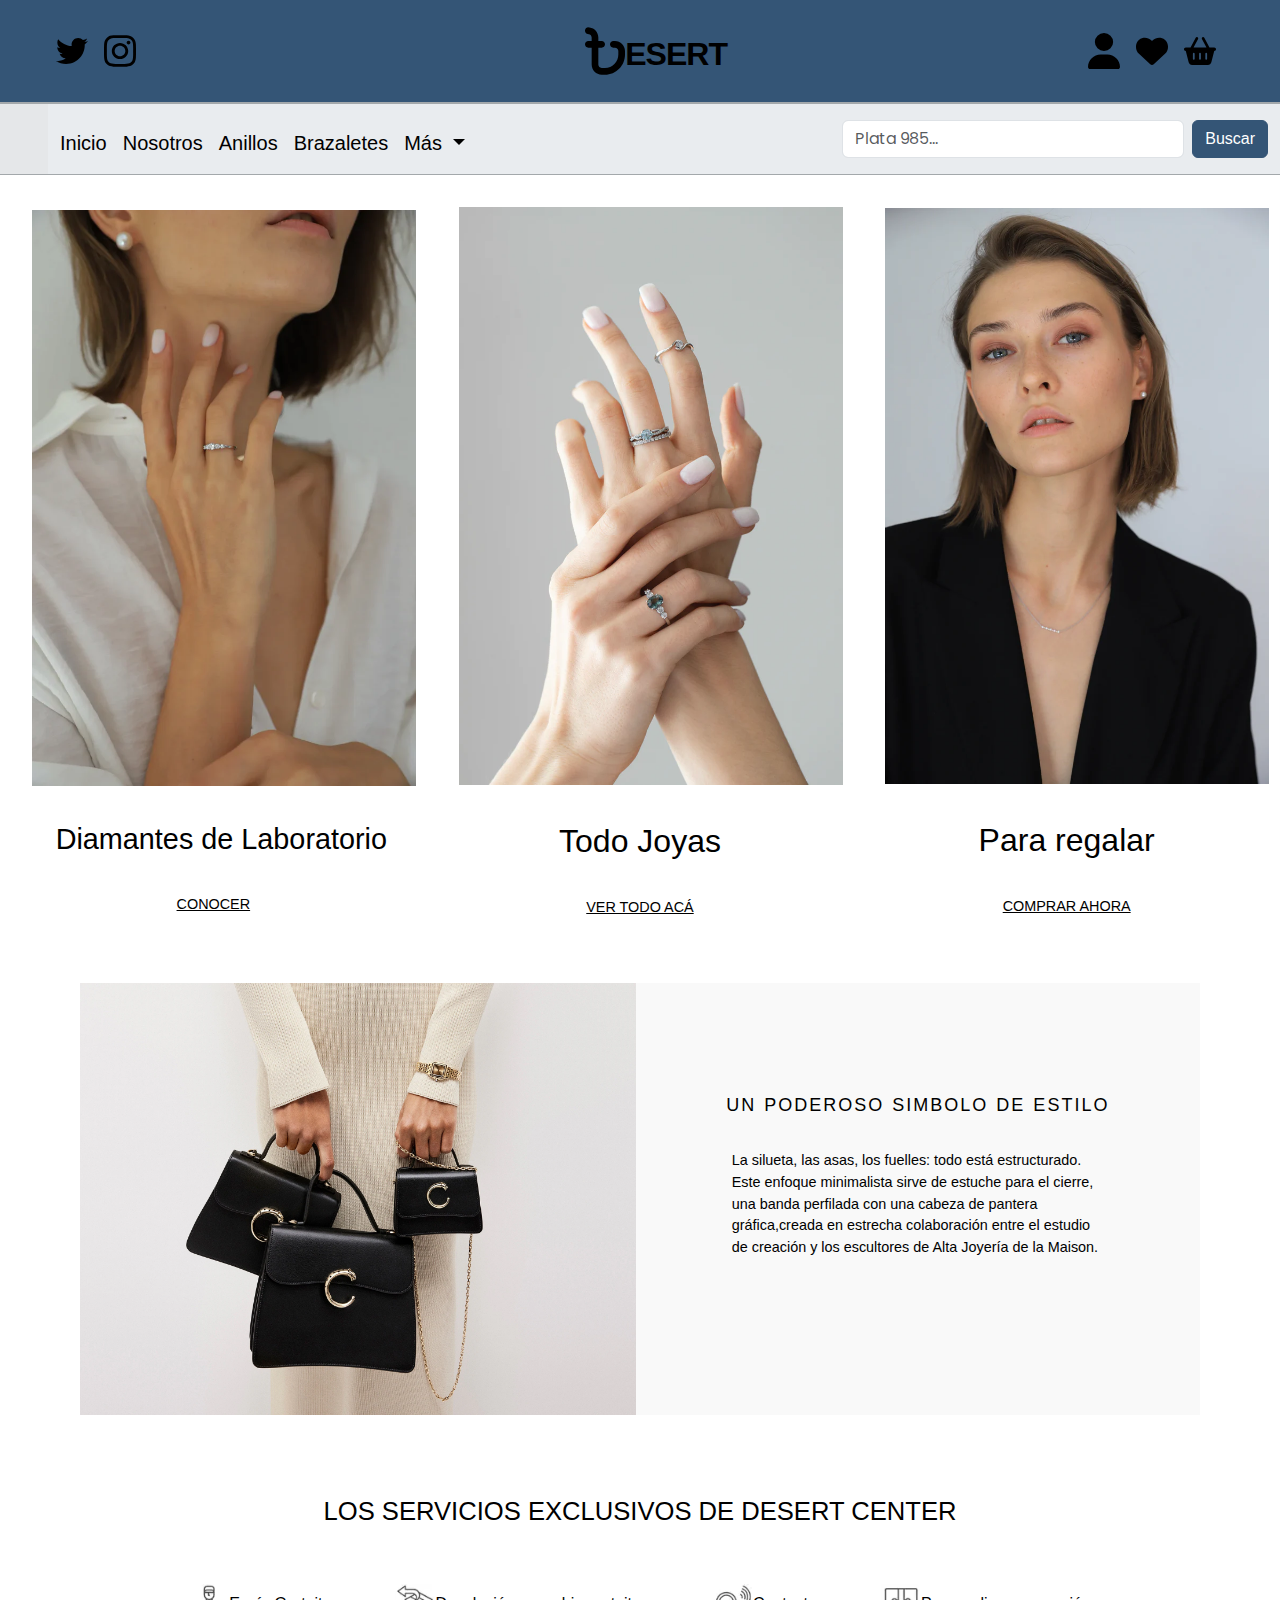
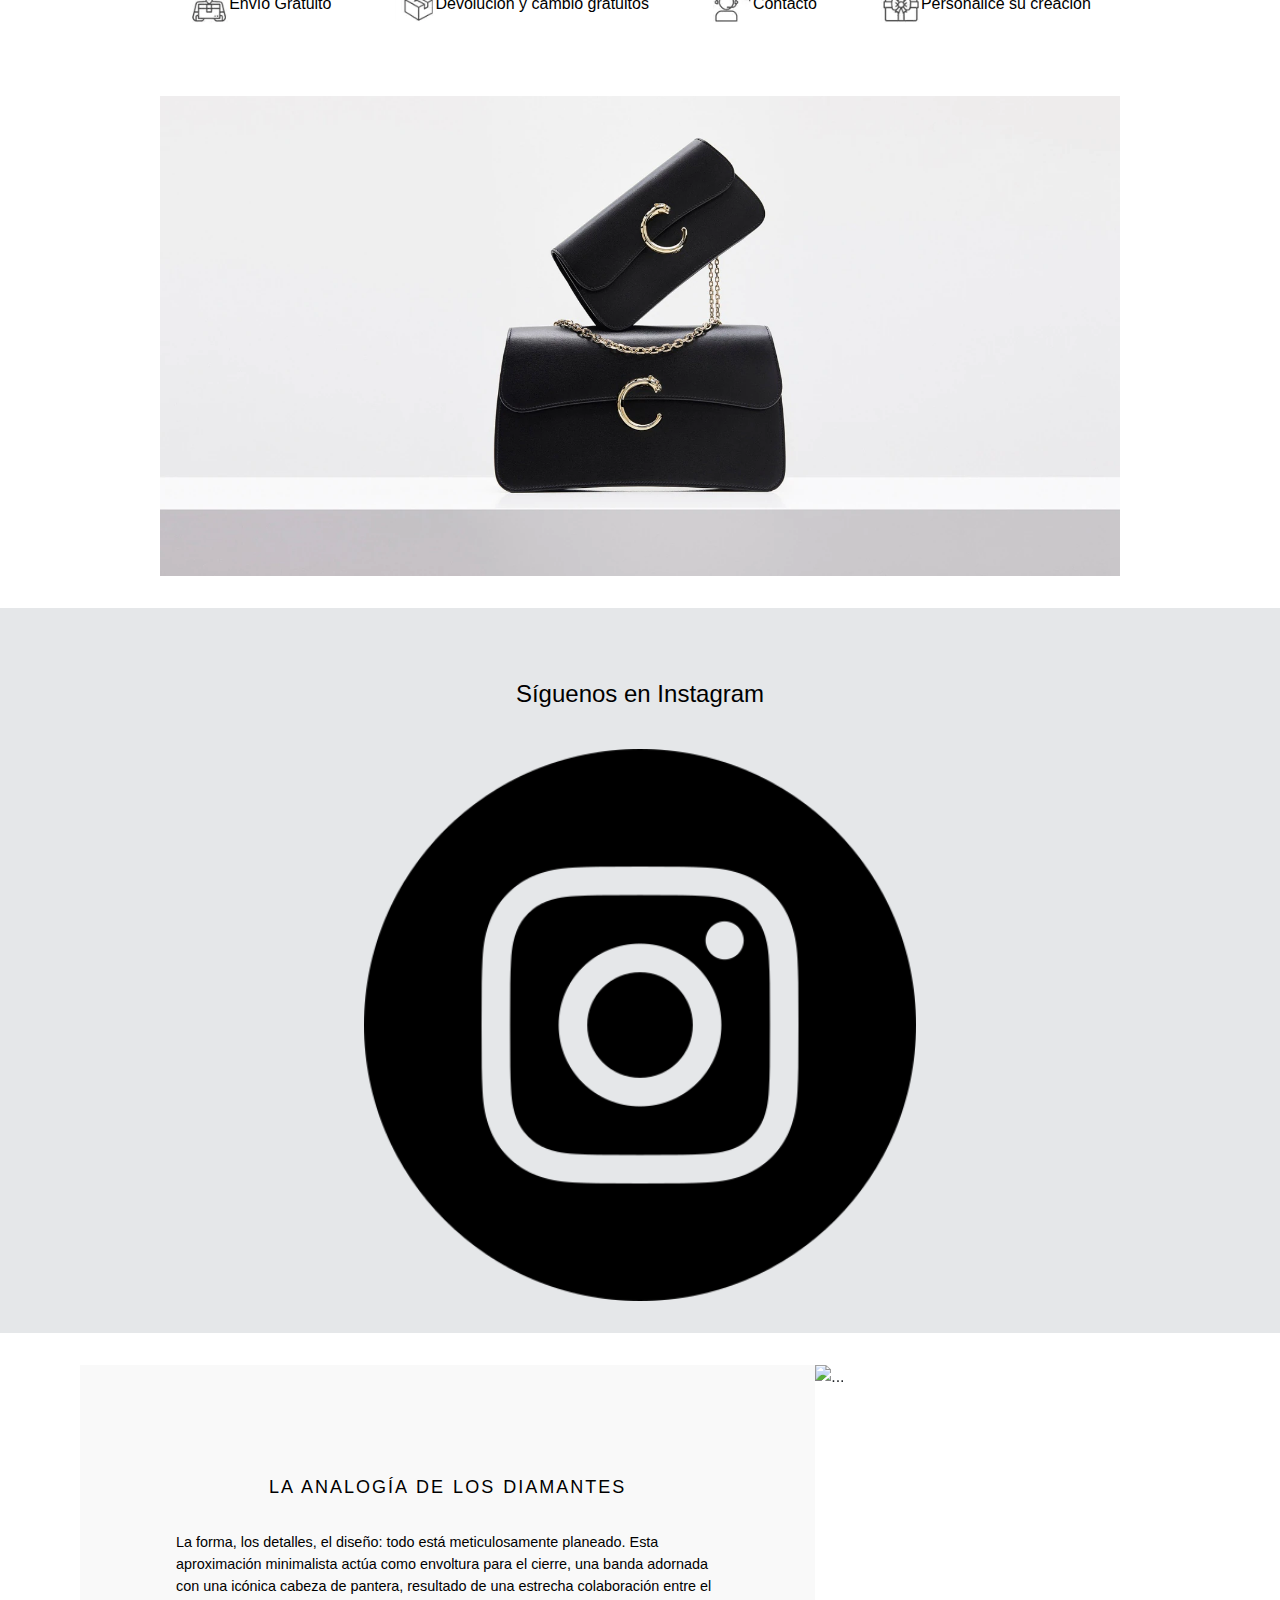
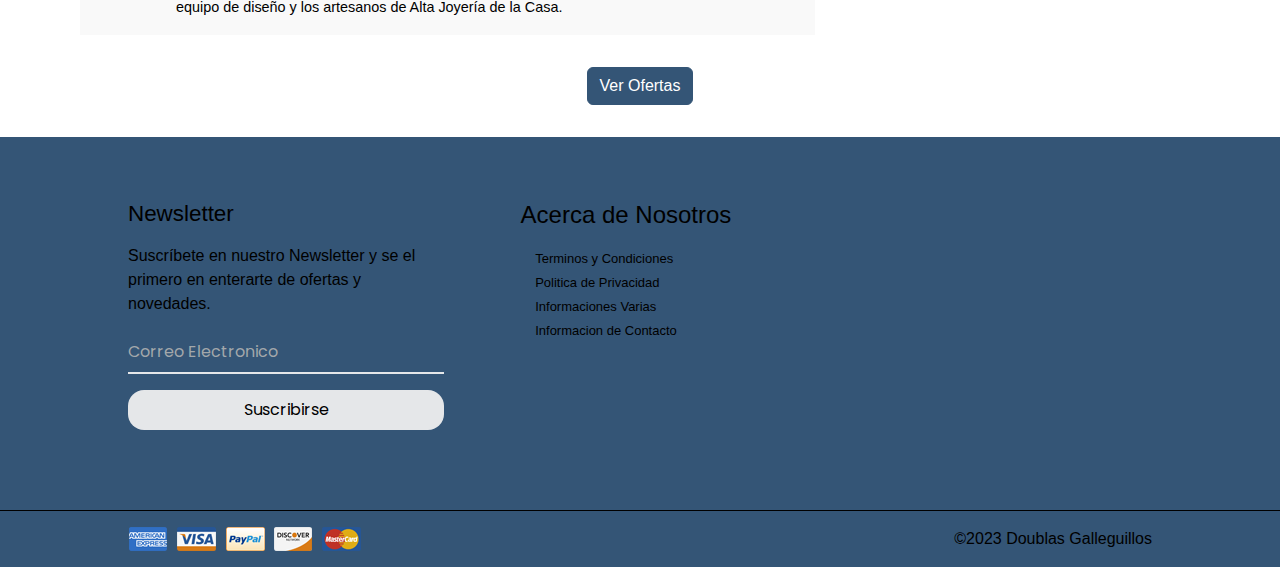
==== commit 5c7d3ed5: "Tarea Bootstrap" ====
--- a/index.html
+++ b/index.html
@@ -4,42 +4,116 @@
     <meta charset="UTF-8">
     <meta name="viewport" content="width=device-width, initial-scale=1.0">
     <title>Joyeria</title>
-    <link rel="stylesheet" href="index.css">
+    <link rel="stylesheet" href="home.css">
 </head>
 <body>
     <header>
-        <div class="container-header">
+
+        <div class="contenedor-header">
             <div class="soporte-cliente">
                 <img src="img/twitter.svg" alt="">
                 <img src="img/instagram.svg" alt="">
             </div>
-            <div class="container-logo">
+            <div class="contenedor-logo">
                 <img src="img/bangladeshi-taka-sign-solid.svg" alt="">
-                <h1><a href="#">esert</a></h1>
-            </div>
-            <div class="container-user">
-                <a href="login.html"><img src="img/user-solid.svg" alt=""></a>
+                <h1 class="fw-bolder"><a href="#">esert</a></h1>
+            </div>
+            <div class="contenedor-user">
+                <a href="#"><img src="img/user-solid.svg" data-bs-toggle="modal" data-bs-target="#exampleModal" alt=""></a>
                 <a href=""><img src="img/heart-solid.svg" alt=""></a>
                 <a href=""><img src="img/basket-shopping-solid.svg" alt=""></a>
             </div>
+
+            <!-- Modal -->
+        <div class="modal fade" id="exampleModal" tabindex="-1" aria-labelledby="exampleModalLabel" aria-hidden="true">
+            <div class="modal-dialog">
+            <div class="modal-content">
+                <div class="modal-body">
+                    <section class="container-login">
+                        <div class="form">
+                            <button type="button" class="btn-close float-end" data-bs-dismiss="modal" aria-label="Close"></button>
+                            <h1 class="title-form">Iniciar Sesión</h1>
+                            <div class="form-content">
+                                <form>
+                                    <div class="form-inputs">
+                                        <p class="text-form">Correo Electronico</p>
+                                        <input type="email">
+                                        <p class="text-form">Contraseña</p>
+                                        <input type="password">
+                                    </div>
+                                    <div class="form-options">
+                                        <div class="remember-me">
+                                            <input type="checkbox">
+                                            <p>Recuérdame</p>
+                                        </div>
+                                        <div class="forgot-password">
+                                            <a href="#">¿Ha olvidado su contraseña?</a>
+                                        </div>
+                                    </div>
+                                    <div class="form-button">
+                                        <button>Iniciar Sesión</button>
+                                    </div>
+                                    <div class="form-register">
+                                        <p>¿No tienes Cuenta?</p>
+                                        <a href="registro.html">Registrate Aqui</a>
+                                    </div>
+            
+                                </form>
+                            </div>
+                        </div>
+                    </section>
+                </div>
+            </div>
+            </div>
+        </div>
+            
         </div>
         
-        <div class="container-navbar">
-            <nav>
-                <ul class="menu-navbar">
-                    <li><a href="index.html">Inicio</a></li>
-                    <li><a href="">Anillos</a></li>
-                    <li><a href="nosotros.html">Nosotros</a></li>
-                    <li><a href="">Brazaletes</a></li>
-                    <li><a href="">Más</a></li>
-                </ul>
-            </nav>
+        <div class="contenedor-navbar ps-lg-5">
+            <nav class="navbar navbar-expand-lg bg-body-secondary">
+                <div class="container-fluid">
+                  <button class="navbar-toggler" type="button" data-bs-toggle="collapse" data-bs-target="#navbarSupportedContent" aria-controls="navbarSupportedContent" aria-expanded="false" aria-label="Toggle navigation">
+                    <span class="navbar-toggler-icon"></span>
+                  </button>
+                  <div class="collapse navbar-collapse align-items-center " id="navbarSupportedContent">
+                    <ul class="navbar-nav me-auto pb-md-2">
+                      <li class="nav-item">
+                        <a class="navbar-brand" href="index.html">Inicio</a>
+                      </li>
+                      <li class="nav-item">
+                        <a class="navbar-brand" href="nosotros.html">Nosotros</a>
+                      </li>
+                      <li class="nav-item">
+                        <a class="navbar-brand" href="#">Anillos</a>
+                      </li>
+                      <li class="nav-item">
+                        <a class="navbar-brand" href="#">Brazaletes</a>
+                      </li>
+                      <li class="nav-item dropdown">
+                        <a class="navbar-brand dropdown-toggle" href="#" role="button" data-bs-toggle="dropdown" aria-expanded="false">
+                          Más
+                        </a>
+                        <ul class="dropdown-menu">
+                          <li><a class="dropdown-item" href="#">Gafas</a></li>
+                          <li><a class="dropdown-item" href="#">Collares</a></li>
+                          <li><hr class="dropdown-divider"></li>
+                          <li><a class="dropdown-item" href="#">Bolsos</a></li>
+                        </ul>
+                      </li>
+                    </ul>
+                    <form class="d-flex" role="search">
+                      <input class="form-control me-2" type="search" placeholder="Plata 985..." aria-label="Search">
+                      <button class="btn btn-primary" type="submit">Buscar</button>
+                    </form>
+                  </div>
+                </div>
+              </nav>
         </div>
 
     </header>
 
     <main class="main">
-        <div class="container-top">
+        <div class="contenedor-top">
             <div class="card-top">
                 <img src="img/RIALTO_800x_19dca05d-515e-4048-89eb-e8d83f322bec.webp" alt="">
                 <p id="diamante">Diamantes de Laboratorio</p>
@@ -57,7 +131,7 @@
             </div>
         </div>
 
-        <div class="container-simbolo">
+        <div class="contenedor-simbolo">
             <div class="simbolo-img">
                 <img src="img/TEST_EP1_MH_panthere_c_clp_campaign_2023.jpg.scale.1920.high.webp" alt="">
             </div>
@@ -69,9 +143,9 @@
             </div>
         </div>
 
-        <div class="container-servicios">
+        <div class="contenedor-servicios">
             <h1>Los servicios exclusivos de Desert Center</h1>
-            <div class="container-servicios-box">
+            <div class="contenedor-servicios-box">
                 <div class="servicios-box">
                     <img src="img/1_reassurance_icon.webp" alt="">
                     <p>Envío Gratuito</p>
@@ -92,34 +166,109 @@
         </div>
 
         <div class="img-fade">
-            <img src="img/TEST_MP1_MH_NEL_panthere_c_clp_slide_04.jpg.scale.1600.800.high.webp" alt="">
-        </div>
-
-        <div class="container-instagram">
+            <img class="w-100" src="img/TEST_MP1_MH_NEL_panthere_c_clp_slide_04.jpg.scale.1600.800.high.webp" alt="">
+        </div>
+
+        <div class="contenedor-instagram">
             <div class="instagram-images">
                 <img src="img/mujer-modelo-mostrando-anillos-de-plata-con-un-poc-upscaled.png" alt="">
                 <img src="img/mujer-modelo-mostrando-collar-de-plata-upscaled.png" alt="">
                 <img src="img/manos-con-anillos-de-plata-azulados-upscaled.png" alt="">
             </div>
-            <div class="instagram-text">
-                <h1>Síguenos en instagram</h1>
-                <i>@doum.xv</i>
-                <button>Siguenos</button>
-            </div>
+            <div class="instagram-text  mx-4 d-flex text-center">
+                <h4 class="p-2">Síguenos en Instagram</h1>
+                <img src="img/instagram.png" class="w-50" alt="">
+            </div>
+        </div>
+
+        
+
+        <div class="contenedor-simbolo">
+            <div class="simbolo-text">
+                <h3>La analogía de los diamantes</h3>
+                <p>La forma, los detalles, el diseño: todo está meticulosamente planeado. Esta aproximación minimalista actúa como envoltura para el cierre,
+                una banda adornada con una icónica cabeza de pantera, resultado de una estrecha colaboración entre el equipo de diseño y los artesanos de Alta Joyería de la Casa.</p>
+            </div>
+            <div id="carouselExampleAutoplaying" class="carousel slide carousel-fade d-flex w-100" data-bs-ride="carousel">
+                <div class="carousel-inner">
+                  <div class="carousel-item active" data-bs-interval="1500">
+                    <img src="img/imagenes-de-joyeria-de-plata-collares-y-anillos-pa-upscaled (1).png" class="d-flex w-100" alt="...">
+                  </div>
+                  <div class="carousel-item" data-bs-interval="2000">
+                    <img src="img/imagenes-de-joyeria-de-plata-collares-y-anillos-pa-upscaled (2).png" class="d-flex w-100" alt="...">
+                  </div>
+                  <div class="carousel-item" data-bs-interval="2000">
+                    <img src="img/imagenes-de-joyeria-de-plata-collares-y-anillos-pa-upscaled (3).png" class="d-flex w-100" alt="...">
+                  </div>
+                </div>
+                <button class="carousel-control-prev" type="button" data-bs-target="#carouselExampleAutoplaying" data-bs-slide="prev">
+                  <span class="carousel-control-prev-icon" aria-hidden="true"></span>
+                  <span class="visually-hidden">Anterior</span>
+                </button>
+                <button class="carousel-control-next" type="button" data-bs-target="#carouselExampleAutoplaying" data-bs-slide="next">
+                  <span class="carousel-control-next-icon" aria-hidden="true"></span>
+                  <span class="visually-hidden">Siguiente</span>
+                </button>
+              </div>
+            
+        </div>
+
+        <div class="container d-lg-flex">
+            <a class="btn btn-primary mx-auto" data-bs-toggle="offcanvas" href="#offcanvasExample" role="button" aria-controls="offcanvasExample">
+                Ver Ofertas
+              </a>
+              
+              <div class="offcanvas offcanvas-start" tabindex="-1" id="offcanvasExample" aria-labelledby="offcanvasExampleLabel">
+                <div class="offcanvas-header">
+                  <h5 class="offcanvas-title" id="offcanvasExampleLabel">Filtros</h5>
+                  <button type="button" class="btn-close" data-bs-dismiss="offcanvas" aria-label="Close"></button>
+                </div>
+                <div class="offcanvas-body">
+                  <div>
+                    Ofertas de hasta un 75% de descuento si compras entre el 12 y el 28 de octubre.
+                </div>
+                  <ul class="list-group">
+                    <li class="list-group-item">
+                      <input class="form-check-input me-1" type="checkbox" value="" id="firstCheckbox">
+                      <label class="form-check-label" for="firstCheckbox">75 %</label>
+                    </li>
+                    <li class="list-group-item">
+                      <input class="form-check-input me-1" type="checkbox" value="" id="secondCheckbox">
+                      <label class="form-check-label" for="secondCheckbox">50 %</label>
+                    </li>
+                    <li class="list-group-item">
+                      <input class="form-check-input me-1" type="checkbox" value="" id="thirdCheckbox">
+                      <label class="form-check-label" for="thirdCheckbox">30 %</label>
+                    </li>
+                    <li class="list-group-item">
+                        <input class="form-check-input me-1" type="radio" name="listGroupRadio" value="" id="firstRadio" checked>
+                        <label class="form-check-label" for="firstRadio">Anillos</label>
+                      </li>
+                      <li class="list-group-item">
+                        <input class="form-check-input me-1" type="radio" name="listGroupRadio" value="" id="secondRadio">
+                        <label class="form-check-label" for="secondRadio">Collares</label>
+                      </li>
+                      <li class="list-group-item">
+                        <input class="form-check-input me-1" type="radio" name="listGroupRadio" value="" id="thirdRadio">
+                        <label class="form-check-label" for="thirdRadio">Bolsos</label>
+                      </li>
+                  </ul>
+                </div>
+              </div>
         </div>
 
         
     </main>
     
     <footer>
-        <div class="container-footer">
+        <div class="contenedor-footer">
             <div class="newsletter">
                 <h4>Newsletter</h4>
                 <p>Suscríbete en nuestro Newsletter y se el primero en enterarte de ofertas y novedades.</p>
                 <input type="email" placeholder="Correo Electronico">
                 <button>Suscribirse</button>
             </div>
-            <div class="acerca">
+            <div class="acerca mx-auto">
                 <h4>Acerca de Nosotros</h4>
                 <ul>
                     <li><a href="">Terminos y Condiciones</a></li>
@@ -138,5 +287,6 @@
         </div>
     
     </footer>
+    <script src="bootstrap/js/bootstrap.bundle.js"></script>
 </body>
 </html>--- a/home.css
+++ b/home.css
@@ -0,0 +1,491 @@
+@import url("https://fonts.googleapis.com/css2?family=Poppins:wght@300;400;500;600;700&display=swap");
+@import url(bootstrap/css/bootstrap.css);
+:root {
+  --primary-color: #345576;
+  --background-color: #a3a8ab;
+  --light-color: #E5E7E9;
+}
+
+body {
+  font-family: "Poppin", sans-serif;
+  background-color: #a3a8ab;
+  margin: 0;
+  padding: 0;
+  box-sizing: border-box;
+}
+
+/*HEADER*/
+.contenedor-header {
+  background-color: #345576;
+  display: flex;
+  align-items: center;
+  justify-content: space-between;
+  padding: 0 3rem;
+  color: #E5E7E9;
+  border-bottom: 2px solid #a3a8ab;
+}
+
+.soporte-cliente {
+  display: flex;
+  align-items: center;
+  justify-content: space-between;
+}
+
+.soporte-cliente img {
+  width: 3rem;
+  padding: 0 0.5rem;
+}
+
+.contenedor-logo {
+  display: flex;
+  justify-content: center;
+  align-items: center;
+  margin-left: 5rem;
+}
+
+.contenedor-logo img {
+  width: 10%;
+}
+
+.contenedor-logo h1 a {
+  font-size: 2rem;
+  color: black;
+  text-decoration: none;
+  text-transform: uppercase;
+  letter-spacing: -1px;
+}
+
+.contenedor-user {
+  display: flex;
+  justify-content: center;
+  align-items: center;
+}
+
+.contenedor-user img {
+  width: 3rem;
+  padding-right: 1rem;
+  justify-content: space-between;
+}
+
+/*NAVBAR*/
+.contenedor-navbar {
+  display: grid;
+  background-color: #E5E7E9;
+  border-bottom: 1px solid #a3a8ab;
+}
+
+.menu-navbar {
+  display: flex;
+  justify-content: space-between;
+  align-items: center;
+  padding: 0 28rem;
+}
+
+.menu-navbar li {
+  list-style: none;
+}
+
+.menu-navbar li a {
+  text-decoration: none;
+  color: black;
+  text-transform: uppercase;
+}
+
+/*****MAIN*****/
+.main {
+  background-color: white;
+  padding-bottom: 2rem;
+}
+
+/*CARD-TOP*/
+.contenedor-top {
+  display: grid;
+  grid-template-columns: repeat(3, 1fr);
+}
+
+.card-top {
+  display: flex;
+  flex-direction: column;
+  text-align: center;
+  justify-content: center;
+}
+
+.card-top img {
+  width: 90%;
+  margin: 2rem 2rem;
+}
+
+.card-top p {
+  font-size: 2rem;
+  font-weight: 200;
+  padding: 0 0;
+  margin: 0 0 2rem 0;
+}
+
+.card-top a {
+  font-weight: 100;
+  font-size: 0.9rem;
+  padding-bottom: 2rem;
+  text-transform: uppercase;
+  color: black;
+}
+
+#diamante {
+  margin-left: 1rem;
+  font-size: 1.8rem;
+}
+
+/*SIMBOLO CARTERA*/
+.contenedor-simbolo {
+  display: flex;
+  margin: 2rem 5rem;
+}
+
+.simbolo-img {
+  display: flex;
+}
+
+.simbolo-img img {
+  width: 100%;
+}
+
+.simbolo-text {
+  background-color: #f9f9f9;
+  display: flex;
+  flex-direction: column;
+  align-items: center;
+}
+
+.simbolo-text h3 {
+  text-transform: uppercase;
+  margin-top: 7rem;
+  font-size: large;
+  word-spacing: 1px;
+  letter-spacing: 2px;
+}
+
+.simbolo-text p {
+  text-align: left;
+  padding: 0rem 6rem;
+  font-size: 0.9rem;
+}
+
+/*SERVICIOS*/
+.contenedor-servicios {
+  display: flex;
+  flex-direction: column;
+  justify-content: center;
+  align-items: center;
+}
+
+.contenedor-servicios h1 {
+  font-size: 1.6rem;
+  font-weight: 200;
+  text-transform: uppercase;
+  padding-top: 2rem;
+}
+
+.contenedor-servicios-box {
+  display: flex;
+  justify-content: center;
+}
+
+.servicios-box {
+  display: flex;
+  align-items: center;
+  margin: 2rem 2rem;
+}
+
+.servicios-box img {
+  width: 40px;
+  height: 40px;
+  vertical-align: middle;
+}
+
+.servicios-box p {
+  text-align: center;
+}
+
+/*INSTAGRAM*/
+.contenedor-instagram {
+  display: flex;
+  background-color: #E5E7E9;
+  padding: 2rem 4rem;
+  margin-bottom: 0;
+}
+
+.instagram-images {
+  display: grid;
+  grid-template-columns: repeat(3, 1fr);
+  justify-content: center;
+  align-items: center;
+}
+
+.instagram-images img {
+  width: 80%;
+}
+
+.instagram-text {
+  display: flex;
+  width: 1200px;
+  flex-direction: column;
+  justify-content: center;
+  align-items: center;
+}
+
+.instagram-text button {
+  border: 2px solid black;
+  border-radius: 0.5rem;
+  padding: 1rem 1rem;
+  margin-top: 1rem;
+}
+
+.instagram-text button:hover {
+  background-color: black;
+  color: white;
+}
+
+/*IMAGEN FADE*/
+.img-fade {
+  display: flex;
+  justify-content: center;
+  align-items: center;
+}
+
+.img-fade img {
+  justify-content: center;
+  align-items: center;
+  width: 60%;
+  padding: 2rem 10rem;
+}
+
+.img-fade img:hover {
+  width: 60%;
+  padding: 2rem 10rem;
+  animation: fadeIn 2s ease;
+}
+
+@keyframes fadeIn {
+  0% {
+    opacity: 0;
+    filter: blur(20px);
+  }
+  10% {
+    opacity: 1;
+    filter: brightness(2) blur(10px);
+  }
+}
+/*GALERIA*/
+.container-galeria {
+  padding: 2rem 5rem;
+}
+
+/*FOOTER*/
+.contenedor-footer {
+  background-color: #345576;
+  display: grid;
+  grid-template-columns: repeat(3, 1fr);
+  padding: 4rem 8rem;
+}
+
+.newsletter {
+  display: flex;
+  flex-direction: column;
+}
+
+.newsletter h4 {
+  font-size: 1.4rem;
+  margin: 0;
+}
+
+.newsletter input {
+  background: none;
+  color: black;
+  border: none;
+  border-bottom: 2px solid #E5E7E9;
+  padding: 0.5rem 0rem 0.5rem;
+  font-size: medium;
+}
+
+.newsletter input::-moz-placeholder {
+  color: #a3a8ab;
+}
+
+.newsletter input::placeholder {
+  color: #a3a8ab;
+}
+
+.newsletter button {
+  margin: 1rem 0;
+  border: none;
+  border-radius: 1rem;
+  background-color: #E5E7E9;
+  cursor: pointer;
+  font-weight: 400;
+  font-size: medium;
+  padding: 0.5rem 4rem;
+}
+
+.acerca {
+  display: flex;
+  flex-direction: column;
+  align-items: center;
+}
+
+.acerca li {
+  list-style: none;
+  padding: 0;
+}
+
+.acerca li a {
+  color: black;
+  text-decoration: none;
+  font-size: small;
+}
+
+.acerca h4 {
+  font-size: 1.5rem;
+  margin: 0;
+  margin-left: 4.5rem;
+}
+
+.mapa {
+  display: flex;
+  flex-direction: column;
+  align-items: center;
+  padding: 0 0 0 10rem;
+}
+
+.mapa iframe {
+  border-radius: 10rem;
+  width: 16rem;
+  height: 12rem;
+  padding-top: 0rem;
+  margin: 0;
+}
+
+/*Copyright*/
+.copyright {
+  border-top: 1px solid black;
+  justify-content: space-between;
+  display: flex;
+  background-color: #345576;
+  align-items: center;
+  padding: 0rem 8rem;
+}
+
+/*Login*/
+.container-login {
+  display: flex;
+  align-items: center;
+  justify-content: center;
+  padding: 2rem;
+}
+
+.title-form {
+  text-transform: uppercase;
+  text-align: center;
+  font-size: 2rem;
+  font-weight: 600;
+  padding: 2rem;
+  margin-bottom: 2rem;
+}
+
+.form-inputs {
+  display: flex;
+  flex-direction: column;
+  overflow: hidden;
+}
+
+.form-inputs p {
+  font-size: 1rem;
+  font-weight: 400;
+  text-transform: uppercase;
+}
+
+.form-inputs input {
+  outline: none;
+  background: none;
+  border: none;
+  border-bottom: 2px solid var(--primary-color);
+  cursor: pointer;
+  padding: 0 1.2rem;
+  color: var(--dark-color);
+  display: block;
+  width: 100%;
+  font-family: inherit;
+  font-size: 1rem;
+}
+
+.form-options {
+  display: grid;
+  grid-template-columns: 1fr 1fr;
+  grid-template-rows: repeat(4, min-content);
+  row-gap: 1rem;
+}
+
+.remember-me {
+  display: flex;
+  align-items: center;
+}
+
+.remember-me p {
+  font-size: 0.8rem;
+  padding-left: 0.5rem;
+}
+
+.forgot-password {
+  display: flex;
+}
+
+.forgot-password a {
+  text-decoration: underline;
+  color: black;
+  padding-top: 1rem;
+  font-size: 0.8rem;
+}
+
+.form-button {
+  display: flex;
+  justify-content: center;
+  align-items: center;
+  margin-top: 0rem;
+}
+
+.form-button button {
+  border: none;
+  background-color: black;
+  color: white;
+  text-transform: uppercase;
+  padding: 1rem 3rem;
+  border-radius: 2rem;
+  font-size: 1rem;
+  font-family: inherit;
+  cursor: pointer;
+  font-weight: 600;
+}
+
+.form-button button:hover {
+  background-color: var(--primary-color);
+  color: var(--dark-color);
+}
+
+.form-register {
+  display: flex;
+  justify-content: center;
+  align-items: center;
+  padding: 2rem 2rem;
+}
+
+.form-register p {
+  font-size: 1rem;
+  font-weight: 400;
+  padding-right: 1rem;
+}
+
+.form-register a {
+  font-size: 1rem;
+  font-weight: 400;
+  text-decoration: underline;
+  color: var(--background-color);
+}/*# sourceMappingURL=home.css.map */